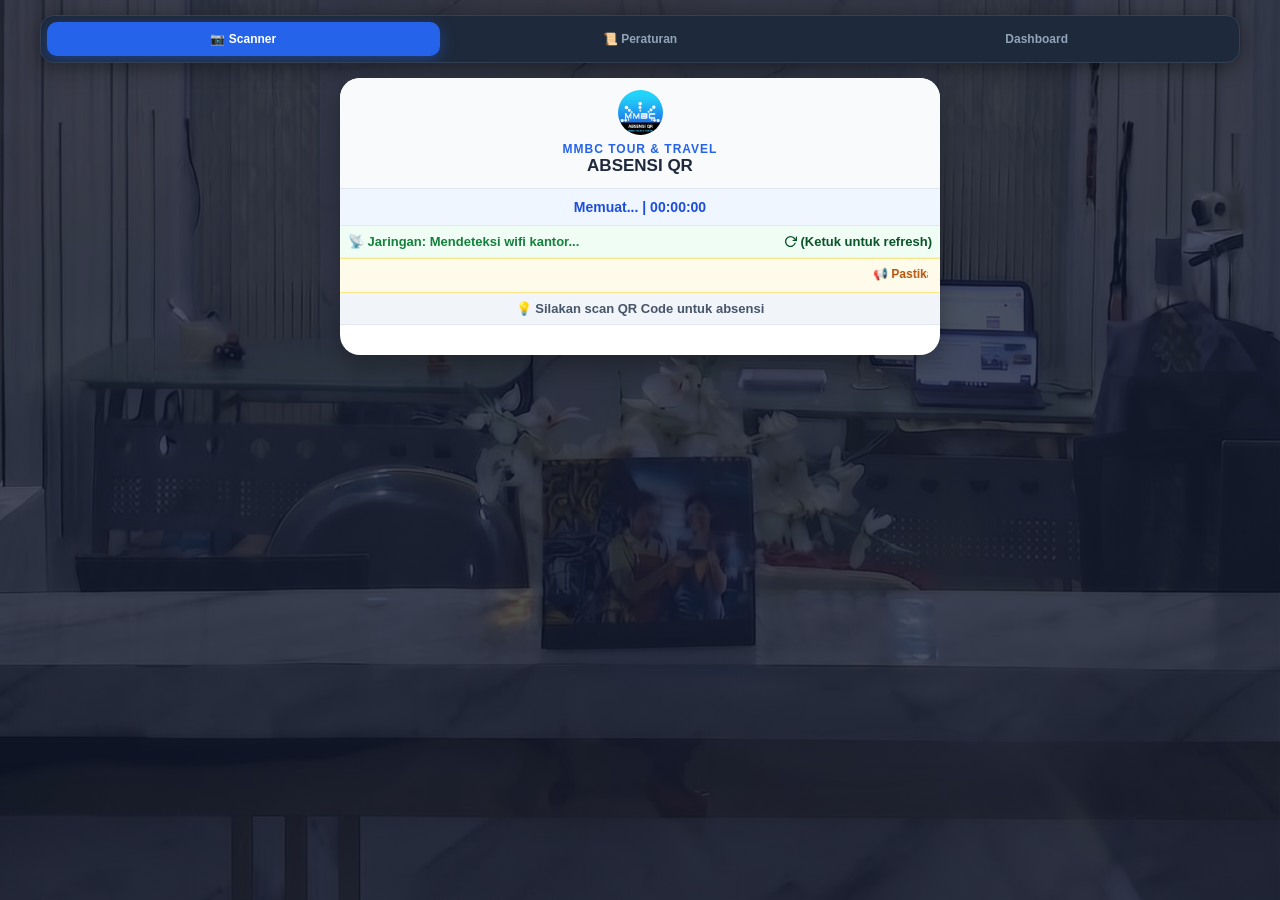
==== index.html @ 3ee84946 "Update index.html" ====
<!DOCTYPE html>
<html lang="id">
<head>
    <meta charset="UTF-8">
    <meta name="viewport" content="width=device-width, initial-scale=1.0">
    <title>Absensi - MMBC Tour & Travel</title>
    <link rel="icon" type="image/png" href="logo.png">
    <link rel="manifest" href="manifest.json">
    <meta name="theme-color" content="#0f172a">
    <script src="https://unpkg.com/html5-qrcode"></script>
    <style>
        .wifi-info-box { 
            background: #f0fdf4; 
            color: #15803d; 
            padding: 10px 15px; 
            font-size: 13px; 
            font-weight: 600; 
            text-align: center; 
            border-bottom: 1px solid #dcfce7;
            cursor: pointer;
            display: flex;
            justify-content: space-between;
            align-items: center;
            flex-wrap: wrap;
            gap: 8px;
        }

        .wifi-info-box * {
            pointer-events: none; 
        }

        .login-wrapper {
            max-width: 420px;
            margin: 20px auto;
            padding: 10px;
            text-align: left;
        }

        .login-notice-box {
            background: linear-gradient(135deg, #f8fafc 0%, #f1f5f9 100%);
            border: 1px solid #e2e8f0;
            border-left: 4px solid #2563eb;
            border-radius: 10px;
            padding: 14px 18px;
            margin-bottom: 20px;
            display: flex;
            align-items: center;
            gap: 14px;
            box-shadow: 0 4px 6px -1px rgba(0, 0, 0, 0.02);
        }

        .login-notice-box .notice-icon {
            width: 38px;
            height: 38px;
            background: #dbeafe;
            color: #2563eb;
            border-radius: 50%;
            display: flex;
            align-items: center;
            justify-content: center;
            font-size: 15px;
            flex-shrink: 0;
        }

        .login-notice-box .notice-text {
            display: flex;
            flex-direction: column;
        }

        .login-notice-box .notice-title {
            font-weight: 600;
            font-size: 13px;
            color: #1e293b;
            margin-bottom: 2px;
        }

        .login-notice-box .notice-desc {
            font-size: 12px;
            color: #64748b;
            line-height: 1.4;
        }

        .form-group-container {
            display: flex;
            flex-direction: column;
            gap: 14px;
        }

        .input-group-custom {
            position: relative;
            width: 100%;
        }

        .form-control-custom {
            width: 100%;
            padding: 12px 16px;
            font-size: 14px;
            border: 1px solid #cbd5e1;
            border-radius: 8px;
            outline: none;
            transition: all 0.2s ease;
            background: #ffffff;
            color: #334155;
            box-sizing: border-box;
        }

        .form-control-custom:focus {
            border-color: #2563eb;
            box-shadow: 0 0 0 3px rgba(37, 99, 235, 0.12);
        }

        .password-toggle-icon {
    position: absolute;
    right: 16px;
    top: 50%;
    transform: translateY(-50%);
    color: #94a3b8;
    cursor: pointer;
    opacity: 0.5; /* Membuat ikon mata lebih transparan */
    transition: opacity 0.2s ease; /* Efek transisi halus saat disentuh */
}

/* Jika ingin lebih transparan lagi saat tidak disentuh, dan jelas saat di-hover */
.password-toggle-icon:hover {
    opacity: 1; 
}

        .btn-login-custom {
            width: 100%;
            padding: 12px;
            background: #2563eb;
            color: #ffffff;
            border: none;
            border-radius: 8px;
            font-weight: 600;
            font-size: 14px;
            cursor: pointer;
            transition: background 0.2s ease;
            box-shadow: 0 4px 6px rgba(37, 99, 235, 0.2);
        }

        .btn-login-custom:hover {
            background: #1d4ed8;
        }

        * { box-sizing: border-box; margin: 0; padding: 0; font-family: 'Segoe UI', Tahoma, Geneva, Verdana, sans-serif; }
        
        body { 
            background: linear-gradient(rgba(15, 23, 42, 0.75), rgba(15, 23, 42, 0.75)), url('kantor.jpg') no-repeat center center fixed; 
            background-size: cover;
            color: #333; 
            min-height: 100vh; 
            display: flex; 
            flex-direction: column; 
            align-items: center; 
            padding: 15px; 
        }

        /* BACKGROUND KHUSUS HALAMAN AWAL SCANNER MENGGUNAKAN scanner-bg.jpg */
        body.scanner-active {
            background: linear-gradient(rgba(15, 23, 42, 0.75), rgba(15, 23, 42, 0.75)), url('scanner-bg.jpg') no-repeat center center fixed !important;
            background-size: cover !important;
        }
        
        .nav-tabs { 
            display: flex; 
            width: 100%; 
            max-width: 600px; 
            background: #1e293b; 
            border: 1px solid #334155;
            border-radius: 14px; 
            padding: 6px; 
            margin-bottom: 15px; 
            gap: 4px; 
            box-shadow: 0 4px 20px rgba(0, 0, 0, 0.4);
            transition: max-width 0.3s;
            overflow-x: auto;
        }
        .tab-btn { 
            flex: 1; 
            padding: 10px 4px; 
            text-align: center; 
            background: transparent; 
            border: none; 
            color: #94a3b8; 
            font-weight: 600; 
            border-radius: 10px; 
            cursor: pointer; 
            transition: all 0.3s ease; 
            font-size: 12px; 
            white-space: nowrap;
        }
        .tab-btn.active { 
            background: #2563eb; 
            color: #ffffff; 
            font-weight: bold;
            box-shadow: 0 4px 15px rgba(37, 99, 235, 0.4); 
        }

        .container { width: 100%; max-width: 600px; background: #ffffff; border-radius: 20px; box-shadow: 0 10px 25px rgba(0, 0, 0, 0.3); overflow: hidden; display: none; transition: max-width 0.3s; position: relative; }
        .container.active { display: block; overflow: hidden; }

        @media screen and (min-width: 900px) {
            #tab-rekap.container.active, #tab-log.container.active, #tab-admin.container.active, #tab-peraturan.container.active { max-width: 1200px !important; }
            .nav-tabs { max-width: 1200px !important; }
        }
        .header-brand { background: #f8fafc; padding: 12px 15px; text-align: center; border-bottom: 1px solid #e2e8f0; }
        .logo-img { width: 45px; height: 45px; border-radius: 50%; object-fit: cover; margin-bottom: 3px; }
        .logo-text { font-size: 12px; font-weight: 700; color: #2563eb; letter-spacing: 1px; text-transform: uppercase; }
        h1 { font-size: 17px; color: #1e293b; font-weight: 800; text-transform: uppercase; }

        .clock-box { background: #eff6ff; padding: 10px; text-align: center; font-size: 14px; font-weight: 600; color: #1d4ed8; border-bottom: 1px solid #dbeafe; }
        .wifi-info-box { background: #f0fdf4; color: #15803d; padding: 8px; font-size: 13px; font-weight: 600; text-align: center; border-bottom: 1px solid #dcfce7; }
        .refresh-text-action {
            color: #0b5329 !important;
            font-weight: 700 !important;
            display: inline-flex;
            align-items: center;
            gap: 4px;
        }
        .refresh-icon-custom {
            width: 13px;
            height: 13px;
            stroke: #0b5329;
            stroke-width: 2.5;
            vertical-align: middle;
        }
        .instruction-sub { font-size: 13px; color: #475569; font-weight: 600; background: #f1f5f9; padding: 8px; text-align: center; border-bottom: 1px solid #e2e8f0; }

        .marquee-box { background: #fffbeb; color: #b45309; padding: 8px 12px; font-size: 12px; font-weight: 700; border-top: 1px solid #fde68a; border-bottom: 1px solid #fde68a; }

        .scanner-wrapper { padding: 15px; text-align: center; }
        #reader { width: 100% !important; border: none !important; border-radius: 12px; overflow: hidden; background: #000; }
        
        #fullScreenOverlay {
            position: fixed; top: 0; left: 0; width: 100vw; height: 100vh;
            background: linear-gradient(rgba(15, 23, 42, 0.85), rgba(15, 23, 42, 0.85)), url('kantor.jpg') no-repeat center center fixed !important;
            background-size: cover !important;
            backdrop-filter: blur(8px);
            display: none; flex-direction: column; align-items: center; justify-content: center;
            z-index: 99999; padding: 25px; text-align: center; transition: background 0.4s ease;
        }
        #fullScreenOverlay.theme-masuk, 
        #fullScreenOverlay.theme-pulang, 
        #fullScreenOverlay.theme-loading, 
        #fullScreenOverlay.error-bg { 
            background: linear-gradient(rgba(15, 23, 42, 0.85), rgba(15, 23, 42, 0.85)), url('kantor.jpg') no-repeat center center fixed !important;
            background-size: cover !important;
            backdrop-filter: blur(8px);
        }

        .overlay-card {
            background: #ffffff; width: 100%; max-width: 400px; padding: 30px 20px; border-radius: 24px;
            box-shadow: 0 20px 40px rgba(0,0,0,0.25); display: flex; flex-direction: column; align-items: center;
            animation: scaleUp 0.35s cubic-bezier(0.175, 0.885, 0.32, 1.275);
        }
        .overlay-icon { font-size: 56px; margin-bottom: 10px; animation: bounceIcon 0.6s infinite alternate; }
        .overlay-title { font-size: 18px; font-weight: 800; color: #0f172a; margin-bottom: 6px; text-transform: uppercase; }
        .overlay-name { font-size: 20px; font-weight: 700; color: #2563eb; margin: 6px 0; background: #f8fafc; padding: 6px 16px; border-radius: 30px; border: 1px solid #e2e8f0; width: 100%; }
        .overlay-time { font-size: 13px; font-weight: 600; color: #475569; margin-bottom: 4px; }
        .overlay-wifi { font-size: 12px; color: #64748b; margin-bottom: 15px; font-weight: 500; }
        .overlay-msg-box { background: #f1f5f9; padding: 10px 14px; border-radius: 12px; width: 100%; display: flex; align-items: center; justify-content: center; gap: 8px; font-size: 13px; font-weight: 600; color: #334155; border: 1px solid #e2e8f0; }
        .waving-hand { display: inline-block; animation: wave 1.2s infinite; transform-origin: 70% 70%; font-size: 18px; }

        #imageModal {
            position: fixed; top: 0; left: 0; width: 100vw; height: 100vh; background: rgba(0, 0, 0, 0.85);
            display: none; align-items: center; justify-content: center; z-index: 999999; padding: 20px; backdrop-filter: blur(5px);
        }
        #modalImg { max-width: 90%; max-height: 85vh; border-radius: 16px; border: 3px solid #ffffff; box-shadow: 0 10px 30px rgba(0,0,0,0.5); }

        #selfieModal {
            position: fixed;
            top: 0;
            left: 0;
            width: 100vw;
            height: 100vh;
            background: linear-gradient(rgba(15, 23, 42, 0.75), rgba(15, 23, 42, 0.75)), url('kantor.jpg') no-repeat center center fixed;
            background-size: cover;
            display: none;
            flex-direction: column;
            align-items: center;
            justify-content: space-between;
            z-index: 9999;
            padding: 20px;
            color: white;
            text-align: center;
            box-sizing: border-box;
        }

        #selfieVideo {
            position: absolute;
            top: 0;
            left: 0;
            width: 100vw;
            height: 100vh;
            object-fit: cover;
            z-index: 1;
            background: #000;
        }

        .selfie-guide-overlay {
            position: absolute;
            top: 50%;
            left: 50%;
            transform: translate(-50%, -55%);
            width: 240px;
            height: 320px;
            border: 3px dashed rgba(56, 189, 248, 0.7);
            border-radius: 50% / 40%;
            z-index: 2;
            pointer-events: none;
            box-shadow: 0 0 0 9999px rgba(0, 0, 0, 0.45);
        }

        .selfie-header, .selfie-footer {
            position: relative;
            z-index: 3;
            width: 100%;
            max-width: 400px;
            background: rgba(15, 23, 42, 0.75);
            backdrop-filter: blur(12px);
            -webkit-backdrop-filter: blur(12px);
            border: 1px solid rgba(255, 255, 255, 0.15);
            box-shadow: 0 10px 25px rgba(0, 0, 0, 0.3);
        }

        .selfie-header {
            padding: 12px 18px;
            border-radius: 16px;
            margin-top: 10px;
        }

        .selfie-footer {
            padding: 15px;
            border-radius: 20px;
            margin-bottom: 10px;
        }

        .btn-capture {
            background: linear-gradient(135deg, #2563eb 0%, #1d4ed8 100%);
            color: white;
            border: none;
            padding: 14px 24px;
            border-radius: 14px;
            font-weight: 700;
            font-size: 15px;
            cursor: pointer;
            width: 100%;
            display: flex;
            align-items: center;
            justify-content: center;
            gap: 10px;
            box-shadow: 0 6px 20px rgba(37, 99, 235, 0.4);
            transition: all 0.2s ease;
        }

        .btn-capture:hover {
            background: linear-gradient(135deg, #1d4ed8 100%, #1e40af 100%);
            transform: translateY(-2px);
        }

        @keyframes bounceIcon { from { transform: translateY(0); } to { transform: translateY(-6px); } }
        @keyframes wave { 0% { transform: rotate(0deg); } 20% { transform: rotate(14deg); } 40% { transform: rotate(-8deg); } 60% { transform: rotate(14deg); } 80% { transform: rotate(-4deg); } 100% { transform: rotate(0deg); } }
        @keyframes scaleUp { from { transform: scale(0.85); opacity: 0; } to { transform: scale(1); opacity: 1; } }

        .search-box-wrapper { padding: 12px 15px; background: #ffffff; border-bottom: none !important; }
        .search-input { width: 100%; padding: 10px 14px; border: 1px solid #cbd5e1; border-radius: 10px; font-size: 13px; outline: none; transition: 0.2s; background: #ffffff; }
        .search-input:focus { border-color: #2563eb; box-shadow: 0 0 0 3px rgba(37, 99, 235, 0.15); }

        .rekap-wrapper { padding: 0 !important; margin: 0 !important; overflow: auto; max-height: 75vh; position: relative; width: 100%; border: none !important; background: #1e293b !important; }
        
        table.rekap-table { width: 100%; border-collapse: separate; border-spacing: 0; font-size: 12px; white-space: nowrap; margin: 0 !important; border: none !important; }
        table.rekap-table th, table.rekap-table td { border-right: 1px solid #e2e8f0; border-bottom: 1px solid #e2e8f0; padding: 8px 12px; text-align: center; background: #ffffff; vertical-align: middle; }
        
        table.rekap-table th { background: #1e293b !important; color: #ffffff !important; font-size: 12px; font-weight: 700; letter-spacing: 0.3px; border-right: 1px solid #334155 !important; border-bottom: 1px solid #334155 !important; }

        #tabelJadwal tr:nth-child(1) th { position: sticky; top: 0; z-index: 10; background: #1e293b !important; color: #ffffff !important; }
        #tabelJadwal tr:nth-child(2) th { position: sticky; top: 35px; z-index: 10; background: #1e293b !important; color: #ffffff !important; }
        #tabelLog tr:nth-child(1) th { position: sticky; top: 0; z-index: 10; background: #1e293b !important; color: #ffffff !important; }

        table.rekap-table tr:nth-child(even) td { background-color: #f8fafc; }

        #tabelJadwal th:nth-child(1), #tabelJadwal td:nth-child(1),
        #tabelLog th:nth-child(1), #tabelLog td:nth-child(1) { 
            position: sticky; 
            left: 0; 
            z-index: 8; 
            background: #ffffff; 
            text-align: center; 
            min-width: 45px; 
            max-width: 45px; 
            width: 45px;
            font-weight: bold; 
            border-right: 1px solid #cbd5e1; 
            box-sizing: border-box;
        }
        #tabelJadwal tr:nth-child(even) td:nth-child(1),
        #tabelLog tr:nth-child(even) td:nth-child(1) { background: #f8fafc; }

        #tabelJadwal tr:nth-child(1) th:nth-child(1), #tabelJadwal tr:nth-child(2) th:nth-child(1),
        #tabelLog tr:nth-child(1) th:nth-child(1) { z-index: 12; background: #1e293b !important; border-right: 1px solid #334155 !important; }

        #tabelJadwal th:nth-child(2), #tabelJadwal td:nth-child(2) { 
            position: sticky; 
            left: 45px; 
            z-index: 8; 
            background: #ffffff; 
            text-align: center; 
            min-width: 145px; 
            max-width: 145px; 
            width: 145px;
            border-right: 2px solid #cbd5e1 !important; 
            font-weight: 600; 
            text-overflow: ellipsis; 
            overflow: hidden; 
            box-sizing: border-box;
        }
        #tabelJadwal tr:nth-child(even) td:nth-child(2) { background: #f8fafc; }
        #tabelJadwal tr:nth-child(1) th:nth-child(2), #tabelJadwal tr:nth-child(2) th:nth-child(2) { z-index: 12; background: #1e293b !important; border-right: 2px solid #334155 !important; }

        #tabelLog th:nth-child(2), #tabelLog td:nth-child(2) {  
            position: sticky; 
            left: 45px; 
            z-index: 8; 
            background: #ffffff; 
            text-align: center; 
            min-width: 155px; 
            max-width: 155px; 
            width: 155px;
            border-right: 2px solid #cbd5e1 !important; 
            font-weight: 600; 
            box-sizing: border-box;
        }
        #tabelLog tr:nth-child(even) td:nth-child(2) { background: #f8fafc; }
        #tabelLog tr:nth-child(1) th:nth-child(2) { z-index: 12; background: #1e293b !important; border-right: 2px solid #334155 !important; text-align: center; }

        .badge-shift { display: inline-block; padding: 4px 10px; font-size: 11px; font-weight: 700; border-radius: 8px; text-align: center; min-width: 32px; border: 1px solid transparent; box-shadow: 0 1px 2px rgba(0,0,0,0.05); }
        .shift-s1, .shift-s2, .shift-s3 { background-color: #eff6ff; color: #1d4ed8; border-color: #bfdbfe; }
        .shift-off { background-color: #fef2f2; color: #b91c1c; border-color: #fecaca; }
        .shift-cuti, .shift-tlt { background-color: #fffbeb; color: #b45309; border-color: #fde68a; }
        .shift-wfh { background-color: #f0fdf4; color: #15803d; border-color: #bbf7d0; }
        .badge-jmlon { background-color: #f0f9ff; color: #0369a1; border-color: #bae6fd; font-weight: 800; }
        .badge-uangmakan { background-color: #dcfce7; color: #166534; border-color: #86efac; font-weight: 800; font-size: 12px; }
        .badge-wifi { background-color: #f8fafc; color: #475569; border-color: #cbd5e1; font-weight: 600; font-size: 11px; }
        .badge-hadir { background-color: #dcfce7; color: #15803d; border-color: #bbf7d0; font-weight: 700; }
        .time-text { font-family: 'Consolas', 'Courier New', monospace; font-weight: 700; color: #334155; letter-spacing: 0.5px; }

        .loading-rekap { text-align: center; padding: 30px; font-weight: 600; color: #64748b; }
        footer { color: #94a3b8; font-size: 12px; margin-top: 15px; text-align: center; }

        #tab-rekap, #tab-log { padding: 0 !important; }
        #tab-rekap .rekap-wrapper, #tab-log .rekap-wrapper { border-radius: 0 0 20px 20px; }

        .badge-kapsul {
            display: inline-block;
            padding: 4px 10px;
            background: #ffffff;
            border: 1px solid #cbd5e1;
            border-radius: 8px;
            box-shadow: 0 1px 2px rgba(0,0,0,0.05);
            font-weight: 600;
        }
        .badge-nama-kapsul {
            display: inline-block;
            padding: 4px 12px;
            background: #ffffff;
            border: 1px solid #cbd5e1;
            border-radius: 8px;
            box-shadow: 0 1px 2px rgba(0,0,0,0.05);
            font-weight: 600;
            text-align: center !important;
        }
    </style>
</head>
<body>

<div id="imageModal" style="display: none; position: fixed; z-index: 9999; left: 0; top: 0; width: 100%; height: 100%; background-color: rgba(0,0,0,0.85); align-items: center; justify-content: center;" onclick="closeImageModal()">
    <div style="position: relative; max-width: 90%; max-height: 90%; text-align: center;" onclick="event.stopPropagation()">
        <span onclick="closeImageModal()" style="position: absolute; top: -40px; right: 0; color: #fff; font-size: 35px; font-weight: bold; cursor: pointer; background: rgba(0,0,0,0.5); width: 40px; height: 40px; border-radius: 50%; display: flex; align-items: center; justify-content: center; line-height: 1;">&times;</span>
        <img id="modalImg" src="" style="max-width: 100%; max-height: 85vh; border-radius: 12px; border: 3px solid #38bdf8; box-shadow: 0 10px 25px rgba(0,0,0,0.5);" alt="Foto Selfie Full">
    </div>
</div>

<div class="nav-tabs">
    <button class="tab-btn active" onclick="switchTab('scanner', this)">📷 Scanner</button>
    <button class="tab-btn" onclick="switchTab('peraturan', this)">📜 Peraturan</button>
    <button class="tab-btn" onclick="switchTab('admin', this)"><i class="fas fa-th-large"></i> Dashboard</button>
</div>
    
<div id="selfieModal">
    <video id="selfieVideo" autoplay playsinline></video>
    <div class="selfie-guide-overlay"></div>
    <div class="selfie-header">
        <h3 style="font-size: 15px; color: #38bdf8; font-weight: 700; margin: 0;">📸 Ambil Foto Selfie</h3>
        <p id="selfieStaffName" style="font-size: 13px; color: #e2e8f0; margin-top: 3px; font-weight: 500;"></p>
    </div>
    <div class="selfie-footer">
        <button class="btn-capture" onclick="ambilFotoDanKirim()">
            <span style="font-size: 18px;">📸</span> Ambil & Kirim Absen Masuk
        </button>
    </div>
</div>

<div id="fullScreenOverlay">
    <div class="overlay-card">
        <div class="overlay-icon" id="overlayIcon">✅</div>
        <div class="overlay-title" id="overlayTitle">Absen Berhasil</div>
        <div class="overlay-name" id="overlayName">Nama Staff</div>
        <div class="overlay-time" id="overlayTime">📅 11 Agustus 2026</div>
        <div class="overlay-wifi" id="overlayWifi">📡 Jaringan Wi-Fi: -</div>
        <div class="overlay-msg-box">
            <span id="overlayMsg">Pesan mutiara...</span>
        </div>
    </div>
</div>

<div id="tab-scanner" class="container active">
    <div class="header-brand">
        <img src="logo.png" alt="Logo MMBC" class="logo-img">
        <div class="logo-text">MMBC Tour & Travel</div>
        <h1>ABSENSI QR</h1>
    </div>
    <div class="clock-box" id="clock"><span id="tanggal">Memuat...</span> | <span id="jam">00:00:00</span></div>
    <div class="wifi-info-box" onclick="deteksiIPDanWifi(true)" title="Ketuk untuk refresh jaringan">
        <span>📡 Jaringan: <b id="namaWifiText">Mendeteksi wifi kantor...</b></span>
        <span class="refresh-text-action">
            <svg class="refresh-icon-custom" xmlns="http://www.w3.org/2000/svg" viewBox="0 0 24 24" fill="none" stroke="currentColor" stroke-linecap="round" stroke-linejoin="round">
                <polyline points="23 4 23 10 17 10"></polyline>
                <path d="M20.49 15a9 9 0 1 1-2.12-9.36L23 10"></path>
            </svg>
            (Ketuk untuk refresh)
        </span>
    </div>
    
    <div class="marquee-box">
        <marquee behavior="scroll" direction="left" scrollamount="5">
            📢 Pastikan sudah terhubung ke Wifi Kantor, Prioritas Gunakan jaringan Wifi  📶 Megavision ✅.
        </marquee>
    </div>

    <div class="instruction-sub">💡 Silakan scan QR Code untuk absensi</div>
    <div class="scanner-wrapper">
        <div id="reader"></div>
    </div>
</div>

<div id="tab-rekap" class="container">
    <div class="header-brand">
        <img src="logo.png" alt="Logo MMBC" class="logo-img">
        <div class="logo-text">MMBC Tour & Travel</div>
        <h1 id="judulBulanHeader">JADWAL BULANAN</h1>
    </div>
    <div class="search-box-wrapper">
        <input type="text" id="searchNamaJadwal" class="search-input" placeholder="🔍 Cari nama staff ..." onkeyup="filterTabelJadwal()">
    </div>
    <div class="rekap-wrapper">
        <div id="rekapContent" class="loading-rekap">Sedang Memuat jadwal...</div>
    </div>
</div>

<div id="tab-log" class="container">
    <div class="header-brand">
        <img src="logo.png" alt="Logo MMBC" class="logo-img">
        <div class="logo-text">MMBC Tour & Travel</div>
        <h1>LOG ABSEN HARI INI</h1>
        <div id="liveClockLog" style="font-size: 12px; color: #64748b; font-weight: 600; margin-top: 4px;">Memuat waktu...</div>
    </div>
    <div class="search-box-wrapper">
        <input type="text" id="searchLog" class="search-input" placeholder="🔍 Cari nama staff ..." onkeyup="filterTabelLog()">
    </div>
    <div class="rekap-wrapper">
        <div id="logContent" class="loading-rekap">Memuat log absensi hari ini...</div>
    </div>
</div>

<div id="tab-peraturan" class="container">
    <div class="header-brand">
        <img src="logo.png" alt="Logo MMBC" class="logo-img">
        <div class="logo-text">MMBC Tour & Travel</div>
        <h1>KETENTUAN CUTI</h1>
    </div>
    <div style="padding: 20px; font-size: 13px; color: #334155; line-height: 1.6; max-height: 75vh; overflow-y: auto;">
        <h3 style="color: #2563eb; margin-bottom: 12px; font-size: 15px; border-bottom: 2px solid #e2e8f0; padding-bottom: 6px;">📋 Peraturan Cuti MMBC Tour and Travel</h3>
        
        <ul style="list-style-type: none; display: flex; flex-direction: column; gap: 10px;">
            <li><b>a.</b> Konfirmasi Cuti <b>H-1</b> sebelum hari pelaksanaan.</li>
            <li><b>b.</b> Cuti <b>urgent/mendesak</b> dapat dikondisikan dengan manajemen.</li>
            <li><b>c.</b> Cuti Libur tanpa komfirmasi , Tidak memotong Cuti (Potong gaji), Batas konfirmasi sebelum jam masuk kerja 06:30 WIB.</li>
            <li><b>d.</b> Jumlah potong Gaji adalah Floret Perhari,Tidak ada kali 2 atau 3 lagi ( Jumlah gaji pokok di bagi Gaji Harian ).</li>
            <li><b>e.</b> Jika Cuti minus di akhir bulan, akan dikenakan pemotongan gaji.</li>
            <li><b>f.</b> Cuti tidak dapat diberikan ke staf lain tidak dapat diperjual belikan.</li>
            <li><b>g.</b> Satu hari maksimal jumlah cuti/libur hanya bisa 5 staff dalam satu kantor (berlaku Senin s/d Jumat).</li>
            <li><b>h.</b> Tidak boleh cuti bersamaan dalam divisi/tim yang sama.</li>
            <li><b>i.</b> Telat lebih dari 5 kali tidak mendapatkan bonus tahunan.</li>
            <li><b>j.</b> Menabung libur maksimal 1 hari dalam satu bulan (kondisi normal).</li>
            <li><b>k.</b> Waktu cuti berlaku dan harus dihabiskan sampai 30 September di tahun berjalan.</li>
            <li><b>l.</b> Jika tidak konsisten, manajemen berhak meninjau ulang kebijakan cuti berikutnya.</li>
        </ul>
    </div>
</div>

<div id="tab-admin" class="container" style="margin-top: 100px;">
    <div class="header-brand">
        <div class="logo-text">MMBC Tour & Travel</div>
        <h1>Dashboard</h1>
    </div>
    
    <div id="authOverlay" class="login-wrapper">
        <div class="login-notice-box">
            <div class="notice-icon">
                <span style="font-size: 16px;">🔒</span>
            </div>
            <div class="notice-text">
                <span class="notice-title">Akses Terbatas</span>
                <span class="notice-desc">Silakan login untuk melihat absensi hari ini & jadwal kerja.</span>
            </div>
        </div>

        <div class="form-group-container">
            <div class="input-group-custom">
                <input type="text" id="adminUsernameInput" class="form-control-custom" placeholder="Masukkan Nama/Username...">
            </div>
            
            <div class="input-group-custom">
                <input type="password" id="adminPassInput" class="form-control-custom" placeholder="Masukkan Password..." style="padding-right: 45px;">
                <span onclick="togglePasswordVisibilitas()" class="password-toggle-icon" style="position: absolute; right: 16px; top: 50%; transform: translateY(-50%); cursor: pointer; font-size: 16px;" title="Tampilkan/Sembunyikan Password">
                    👁️
                </span>
            </div>

            <button id="btnLoginAdmin" onclick="cekPasswordAdmin()" class="btn-login-custom">Masuk</button>
            
            <div id="authError" style="color: #dc2626; font-size: 12px; margin-top: 8px; display: none; text-align: center;">
                ❌ Password salah!
            </div>
        </div>
    </div>
    
    <div id="adminContentBody" style="display: none; padding: 20px; max-width: 800px; margin: 0 auto;">
        <div style="background: #f8fafc; border: 1px solid #e2e8f0; padding: 20px; border-radius: 12px; margin-bottom: 20px; text-align: center;">
            <h3 style="color: #1e293b; margin-bottom: 10px;">👋 Selamat Datang, <span id="salamNamaAdmin">Admin</span></h3>
            <p style="font-size: 13px; color: #64748b; margin-bottom: 15px;">Pilih menu manajemen di bawah ini:</p>
            
            <div style="display: flex; gap: 12px; justify-content: center; flex-wrap: wrap; margin-bottom: 25px;">
                <button onclick="bukaMenuAdminTab('log')" style="background: #334155; color: white; border: none; padding: 12px 20px; border-radius: 10px; font-weight: 600; cursor: pointer; font-size: 14px; box-shadow: 0 4px 12px rgba(51, 65, 85, 0.25); transition: all 0.2s;">📋 Lihat Log Absensi</button>
                <button onclick="bukaMenuAdminTab('rekap')" style="background: #1e293b; color: white; border: none; padding: 12px 20px; border-radius: 10px; font-weight: 600; cursor: pointer; font-size: 14px; box-shadow: 0 4px 12px rgba(30, 41, 59, 0.25); transition: all 0.2s;">📊 Lihat Jadwal Bulanan</button>
                <button onclick="logoutAdmin()" style="background: #dc2626; color: white; border: none; padding: 12px 20px; border-radius: 10px; font-weight: 600; cursor: pointer; font-size: 14px; box-shadow: 0 4px 12px rgba(220, 38, 38, 0.25); transition: all 0.2s;">🚪 Logout</button>
            </div>

            <div id="kotakUpdateIpWifi" style="border-top: 1px solid #cbd5e1; padding-top: 20px; display: none; text-align: left; max-width: 450px; margin: 0 auto;">
                <div style="text-align: center; margin-bottom: 12px;">
                    🌐 Jaringan Anda saat ini:<br>
                    <b id="adminCurrentIp" style="color: #2563eb; font-size: 15px; display: block; margin-top: 5px;">Mendeteksi IP...</b>
                </div>
                
                <div style="margin-top: 15px;">
                    <label style="font-size: 12px; color: #64748b; font-weight: bold;">Pilih Wi-Fi yang akan diperbarui:</label>
                    <select id="targetWifi" class="search-input" style="margin-top: 5px;">
                        <option value="basecamp">Basecamp MMBC</option>
                        <option value="megavision">Megavision</option>
                        <option value="mmbc digital">MMBC DIGITAL</option>
                    </select>
                </div>
                <button onclick="updateIpKantorDariTab()" style="width: 100%; margin-top: 15px; background: linear-gradient(135deg, #2563eb 0%, #1d4ed8 100%); color: #fff; border: none; padding: 11px; border-radius: 8px; font-size: 13px; font-weight: bold; cursor: pointer; box-shadow: 0 4px 12px rgba(37, 99, 235, 0.3);">
                    🔄 Perbarui IP Wi-Fi Sekarang
                </button>
                <div id="statusMsgAdmin" style="margin-top: 8px; font-size: 12px; font-weight: 600; text-align: center;"></div>
            </div>
        </div>
    </div>
</div>

<script>
    const API = "https://script.google.com/macros/s/AKfycbzKcfMXWKhdLhRZKNNhxjFxPZu8Pcs4OTqYxchHS4Ua4geP1lkqjv91giu7kftktbmH/exec";

    const namaBulanArr = ["Januari", "Februari", "Maret", "April", "Mei", "Juni", "Juli", "Agustus", "September", "Oktober", "November", "Desember"];
    const currentDate = new Date();
    const bulanBerjalan = namaBulanArr[currentDate.getMonth()] + " " + currentDate.getFullYear();

    document.getElementById("judulBulanHeader").innerText = "JADWAL " + bulanBerjalan.toUpperCase();

    let qr = null;
    let sedangProses = false;
    let lastScanTime = 0;
    let streamSelfie = null;
    let activeStaffId = "";
    let userIP = "";
    let isCheckingWifi = false;

    function updateBodyScannerClass() {
        if (document.getElementById('tab-scanner').classList.contains('active')) {
            document.body.classList.add('scanner-active');
        } else {
            document.body.classList.remove('scanner-active');
        }
    }

    function switchTab(tabName, btn) {
        document.querySelectorAll('.container').forEach(el => el.classList.remove('active'));
        document.querySelectorAll('.tab-btn').forEach(el => el.classList.remove('active'));
        
        if(tabName === 'scanner') {
            document.getElementById('tab-scanner').classList.add('active');
        } else if(tabName === 'rekap') {
            document.getElementById('tab-rekap').classList.add('active');
            if(!window.loadedJadwal) { loadRekapBulanan(); }
        } else if(tabName === 'log') {
            document.getElementById('tab-log').classList.add('active');
            loadLogHariIni();
        } else if(tabName === 'peraturan') {
            document.getElementById('tab-peraturan').classList.add('active');
        } else if(tabName === 'admin') {
            document.getElementById('tab-admin').classList.add('active');
        }
        btn.classList.add('active');
        updateBodyScannerClass();
    }

    async function cekPasswordAdmin(retries = 1) {
        let inputUser = document.getElementById("adminUsernameInput").value.trim();
        let inputVal = document.getElementById("adminPassInput").value.trim();
        let errorEl = document.getElementById("authError");
        let btnLogin = document.getElementById("btnLoginAdmin");
        
        if (!inputUser || !inputVal) {
            errorEl.style.display = "block";
            errorEl.innerText = "Username dan Password tidak boleh kosong!";
            return;
        }

        errorEl.style.display = "none";
        btnLogin.innerText = retries === 1 ? "Memeriksa..." : "Menghubungkan ulang...";
        btnLogin.disabled = true;

        try {
            let response = await fetch(API, {
                method: "POST",
                body: JSON.stringify({ action: "login", username: inputUser, password: inputVal })
            });
            
            let textData = await response.text();
            let res;
            try {
                res = JSON.parse(textData);
            } catch(e) {
                throw new Error("Respons server tidak valid.");
            }

            if (res && res.sukses) {
                localStorage.setItem("adminLoggedIn", "true");
                localStorage.setItem("adminNama", res.nama || inputUser);
                localStorage.setItem("adminUsername", inputUser);

                terapkanTampilanAdmin(res.nama || inputUser, inputUser);
            } else {
                errorEl.style.display = "block";
                errorEl.innerText = "❌ " + (res && res.pesan ? res.pesan : "Username atau Password Salah!");
            }
        } catch (err) {
            if (retries > 0) {
                errorEl.style.display = "block";
                errorEl.innerText = "⏳ Server sedang merespons (cold start), mencoba ulang otomatis...";
                setTimeout(() => cekPasswordAdmin(retries - 1), 2000);
                return;
            } else {
                errorEl.style.display = "block";
                errorEl.innerText = "❌ Gagal terhubung ke server. Periksa koneksi internet Anda.";
            }
        } finally {
            if (retries <= 0) {
                btnLogin.innerText = "Masuk";
                btnLogin.disabled = false;
            }
        }
    }

    function terapkanTampilanAdmin(namaLengkap, username) {
        window.adminLoginNama = username;
        
        let elSalam = document.getElementById("salamNamaAdmin");
        if (elSalam) {
            elSalam.innerText = namaLengkap;
        }

        document.getElementById("authOverlay").style.display = "none";
        document.getElementById("adminContentBody").style.display = "block";
        
        const daftarAdminUtama = ["rifai", "andri", "fadil", "yasin"];
        const kotakUpdateIp = document.getElementById("kotakUpdateIpWifi");
        
        if (daftarAdminUtama.includes(username.toLowerCase())) {
            if (kotakUpdateIp) kotakUpdateIp.style.display = "block";
            muatIpAdmin();
        } else {
            if (kotakUpdateIp) kotakUpdateIp.style.display = "none";
        }
    }

    function logoutAdmin() {
        if (confirm("Apakah Anda yakin ingin keluar dari akun admin?")) {
            localStorage.removeItem("adminLoggedIn");
            localStorage.removeItem("adminNama");
            localStorage.removeItem("adminUsername");
            
            document.getElementById("authOverlay").style.display = "block";
            document.getElementById("adminContentBody").style.display = "none";
            document.getElementById("adminPassInput").value = "";
            document.getElementById("adminUsernameInput").value = "";
        }
    }

    function muatIpAdmin() {
        fetch("https://api.ipify.org?format=json")
            .then(r => r.json())
            .then(data => {
                window.adminMyIp = data.ip;
                document.getElementById("adminCurrentIp").innerText = "IP Publik: " + window.adminMyIp;
            })
            .catch(err => {
                document.getElementById("adminCurrentIp").innerText = "Gagal mendeteksi IP";
            });
    }

    function togglePasswordVisibilitas() {
        const passInput = document.getElementById("adminPassInput");
        const iconMata = event.target;
        if (passInput.type === "password") {
            passInput.type = "text";
            iconMata.innerText = "🙈";
        } else {
            passInput.type = "password";
            iconMata.innerText = "👁️";
        }
    }

    function updateIpKantorDariTab() {
        if (!window.adminMyIp) {
            alert("IP belum terdeteksi, mohon tunggu sebentar...");
            return;
        }

        let msg = document.getElementById("statusMsgAdmin");
        let btnUpdate = event.target;
        
        btnUpdate.disabled = true;
        btnUpdate.style.opacity = "0.6";

        msg.style.color = "#1e293b";
        msg.innerText = "Sedang memperbarui IP Wi-Fi kantor...";

        let targetTerpilih = document.getElementById("targetWifi").value;
        let namaStaffAktif = window.adminLoginNama || "Manual Staff";

        fetch(API, {
            method: "POST",
            body: JSON.stringify({ 
                action: "updateWifi", 
                ip: window.adminMyIp, 
                target: targetTerpilih,
                namaStaff: namaStaffAktif 
            })
        })
        .then(r => r.json())
        .then(res => {
            if(res.sukses) {
                msg.style.color = "#059669";
                msg.innerText = "✅ " + res.pesan;
            } else {
                msg.style.color = "#dc2626";
                msg.innerText = "❌ " + res.pesan;
            }
        })
        .catch(err => {
            msg.style.color = "#dc2626";
            msg.innerText = "❌ Terjadi kesalahan koneksi ke server.";
        })
        .finally(() => {
            btnUpdate.disabled = false;
            btnUpdate.style.opacity = "1";
        });
    }

    function loadRekapBulanan(retries = 1) {
        const container = document.getElementById('rekapContent');
        if (!container) return;
        container.innerHTML = '<div style="text-align:center; padding:30px; color:#64748b;">⏳ Sedang Memuat jadwal bulanan...</div>';

        fetch(API, {
            method: "POST",
            body: JSON.stringify({ action: "getRekapBulanan", bulan: bulanBerjalan })
        })
        .then(async r => {
            let text = await r.text();
            try {
                return JSON.parse(text);
            } catch (e) {
                throw new Error("Format respons server tidak valid.");
            }
        })
        .then(res => {
            if(!res || !res.sukses) {
                throw new Error(res && res.pesan ? res.pesan : "Gagal memuat rekap.");
            }
            window.loadedJadwal = true;
            let rows = res.data;
            if (!rows || rows.length === 0) {
                container.innerHTML = '<div style="text-align:center; padding:25px; color:#64748b;">Data jadwal kosong.</div>';
                return;
            }

            let html = '<table class="rekap-table" id="tabelJadwal">';
            let counterNo = 1;
            
            rows.forEach((row, rowIndex) => {
                if(rowIndex === 0 && (!row[1] || row[1] === "")) return;

                let textKolomB = row[1] !== null ? String(row[1]).trim() : '';
                let isBarisKhusus = textKolomB.includes("Daftar absen harian") || textKolomB.includes("Total Staff yang Online");
                let isBarisKosong = (rowIndex > 1 && textKolomB === '' && !isBarisKhusus);

                if (isBarisKosong) {
                    html += '<tr style="height: 6px; line-height: 0; font-size: 0px;">';
                } else {
                    html += '<tr>';
                }

                if (rowIndex === 0 || rowIndex === 1) {
                    let tag = 'th';
                    let noHeader = rowIndex === 0 ? 'No' : '';
                    html += `<${tag}>${noHeader}</${tag}>`;
                } else {
                    let tag = 'td';
                    let namaStaffCell = textKolomB;
                    let nomorUrut = '';
                    
                    if (namaStaffCell !== '' && counterNo <= 35 && !isBarisKhusus) {
                        nomorUrut = counterNo;
                        counterNo++;
                    }
                    let noUrutFinal = isBarisKhusus ? '' : nomorUrut;
                    let extraStyleNo = isBarisKosong ? 'style="padding: 0; height: 6px; font-size: 0px;"' : '';
                    html += `<${tag} ${extraStyleNo}><b>${noUrutFinal}</b></${tag}>`;
                }

                row.forEach((cell, colIndex) => {
                    if (colIndex === 0) return;
                    if (colIndex === row.length - 1) return;
                    let tag = rowIndex === 0 || rowIndex === 1 ? 'th' : 'td';
                    let cellText = cell !== null ? String(cell).trim() : '';
                    
                    if (rowIndex === 0 && colIndex === 1) {
                        cellText = '<div style="display: flex; align-items: center; justify-content: center; height: 100%;">Nama</div>';
                    }
                    if (rowIndex === 1 && colIndex === 1) {
                        cellText = "";
                    }
                        
                    if (tag === 'td' && colIndex === 1 && cellText !== '' && !isBarisKhusus && !isBarisKosong) {
                        cellText = `<span class="badge-nama-kapsul">${cellText}</span>`;
                    }

                    if (rowIndex === 1 && colIndex > 1) {
                        cellText = formatTanggalHeaderClean(cellText);
                    } else if (cellText.includes && cellText.includes('T') && cellText.includes('Z') && cellText.length > 15) {
                        let d = new Date(cellText);
                        if (!isNaN(d.getTime())) cellText = d.getDate();
                    }

                    if (tag === 'td' && colIndex > 1 && cellText !== '' && !isBarisKhusus && !isBarisKosong) {
                        let upperVal = String(cellText).toUpperCase();
                        let badgeClass = 'badge-shift ';
                        
                        const isJmlOn = colIndex === row.length - 2;
                        const isUangMakan = colIndex === row.length - 1;

                        if (isJmlOn) {
                            badgeClass += 'badge-jmlon';
                        } else if (isUangMakan) {
                            badgeClass += 'badge-uangmakan';
                            let num = Number(cellText.replace(/[^0-9]/g, ''));
                            if (!isNaN(num) && num > 0) {
                                cellText = "Rp " + num.toLocaleString('id-ID');
                            }
                        } else if (upperVal.includes('S1') || upperVal.includes('S2') || upperVal.includes('S3')) {
                            badgeClass += 'shift-s1';
                        } else if (upperVal.includes('OFF') || upperVal.includes('LIBUR') || upperVal === 'L') {
                            badgeClass += 'shift-off';
                        } else if (upperVal.includes('CUTI') || upperVal.includes('TLT') || upperVal === 'T' || upperVal.includes('CN')) {
                            badgeClass += 'shift-cuti';
                        } else {
                            badgeClass += 'shift-wfh';
                        }
                        cellText = `<span class="${badgeClass}">${cellText}</span>`;
                    }

                    let isTotalOnlineRow = textKolomB.includes("Total Staff yang Online");
                    let styleBg = isBarisKhusus ? 'style="background-color: #f1f5f9 !important; font-weight: bold;"' : (isBarisKosong ? 'style="padding: 0; height: 6px; font-size: 0px; background-color: #e2e8f0 !important;"' : '');
                    
                    if (isTotalOnlineRow && colIndex > 2 && cellText !== '') {
                        cellText = `<span class="badge-shift shift-s1" style="font-weight: bold;">${cellText}</span>`;
                    }

                    html += `<${tag} ${styleBg}>${cellText}</${tag}>`;
                });
                html += '</tr>';
            });            
            html += '</table>';
            container.innerHTML = html;
        })
        .catch(err => { 
            if (retries > 0) {
                container.innerHTML = `<div style="text-align:center; padding:25px; color:#475569;">⚠️ Koneksi lambat, mencoba memuat ulang otomatis...</div>`;
                setTimeout(() => loadRekapBulanan(retries - 1), 2000);
            } else {
                container.innerHTML = `<div style="text-align:center; padding:25px; color:#dc2626;">❌ Terjadi kesalahan koneksi ke server.<br><br><button onclick="loadRekapBulanan(1)" style="background:#2563eb; color:white; border:none; padding:8px 16px; border-radius:6px; cursor:pointer; font-weight:bold;">🔄 Coba Muat Ulang Jadwal</button></div>`; 
            }
        });
    }

    function loadLogHariIni(retries = 1) {
        const container = document.getElementById('logContent');
        container.innerHTML = "Memuat log absensi hari ini...";

        fetch(API, {
            method: "POST",
            body: JSON.stringify({ action: "getLogHariIni" })
        })
        .then(r => r.json())
        .then(res => {
            if(!res.sukses) {
                throw new Error(res.pesan || "Gagal memuat log.");
            }
            let rows = res.data;
            if(!rows || rows.length <= 1) {
                container.innerHTML = "<div style='text-align:center; padding:20px; color:#64748b;'>Belum ada staff yang melakukan scan absen hari ini.</div>";
                return;
            }

            let totalData = rows.length - 1;
            let html = '<table class="rekap-table" id="tabelLog">';
            
            rows.forEach((row, rowIndex) => {
                html += '<tr>';
                if (rowIndex === 0) {
                    html += `<th>No</th>`;
                } else {
                    let nomorUrut = totalData - (rowIndex - 1);
                    html += `<td><b>${nomorUrut}</b></td>`;
                }

                row.forEach((cell, colIndex) => {
                    if (colIndex === 1) return; 
                    if (colIndex === 0 && rowIndex > 0) return; 
                    if (colIndex === 0 && rowIndex === 0) {
                        return; 
                    }

                    let cellText = cell !== null ? String(cell).trim() : '';
                    let tag = rowIndex === 0 ? 'th' : 'td';

                    if (tag === 'td') {
                        if (colIndex === 2 && cellText !== "") {
                            cellText = `<span class="badge-nama-kapsul" style="display:block; text-align:center;">${cellText}</span>`;
                            
                            let tanggalAsli = row[0] !== null ? String(row[0]).trim() : '';
                            cellText += `</td><td><span class="badge-shift" style="background:#f1f5f9; color:#334155; font-weight:600;">${tanggalAsli}</span>`;
                        }
                        else if ((colIndex === 3 || colIndex === 4) && cellText !== "") {
                            cellText = `<span class="badge-kapsul time-text">${cellText}</span>`;
                        }
                        else if (colIndex === 5) {
                            let upperVal = cellText.toUpperCase();
                            let badgeClass = "badge-shift ";
                            if (upperVal.includes("TERLAMBAT")) {
                                badgeClass += "shift-off";
                            } else if (upperVal.includes("MALAM")) {
                                badgeClass += "shift-s3";
                            } else {
                                badgeClass += "badge-hadir";
                            }
                            cellText = `<span class="${badgeClass}">${cellText}</span>`;
                        }
                        else if (colIndex === 6) {
                            if (cellText !== "") {
                                cellText = `<span class="badge-shift badge-wifi">📶 ${cellText}</span>`;
                            }
                        }
                        else if (colIndex === 7) {
                            if (cellText && cellText.trim() !== "" && cellText !== "Tanpa Foto") {
                                let rawVal = cellText.trim();
                                let fileId = "";
                                if (rawVal.includes("id=")) {
                                    try {
                                        const urlParams = new URLSearchParams(rawVal.split('?')[1]);
                                        fileId = urlParams.get('id');
                                    } catch(e) {}
                                } else if (rawVal.includes("/d/")) {
                                    const parts = rawVal.split('/d/');
                                    if (parts[1]) fileId = parts[1].split('/')[0];
                                } else {
                                    fileId = rawVal;
                                }

                                if (fileId && fileId.length >= 10) {
                                    let thumbUrl = `https://lh3.googleusercontent.com/d/${fileId}=s220`;
                                    cellText = `
                                        <div style="position: relative; display: inline-block; cursor: pointer;" onclick="openImageModal('${fileId}')" title="Klik untuk memperbesar foto">
                                            <img src="${thumbUrl}" alt="Selfie" style="width: 40px; height: 40px; object-fit: cover; border-radius: 50%; border: 2px solid #38bdf8; box-shadow: 0 2px 5px rgba(0,0,0,0.15);" onerror="this.onerror=null; this.src='https://drive.google.com/uc?export=view&id=${fileId}';">
                                            <span style="position: absolute; bottom: 0; right: 0; background: #2563eb; color: white; font-size: 9px; width: 14px; height: 14px; border-radius: 50%; display: flex; align-items: center; justify-content: center; border: 1px solid white;">📷</span>
                                        </div>`;
                                } else {
                                    cellText = `<span class="badge-shift" style="background-color: #f1f5f9; color: #475569;">📷 Ada</span>`;
                                }
                            } else {
                                cellText = `<span class="badge-shift" style="background-color: #f8fafc; color: #94a3b8;">Tanpa Foto</span>`;
                            }
                        }
                        else if (colIndex === 8) {
                            let upperVal = cellText.toUpperCase();
                            let bClass = "shift-s1";
                            if (upperVal.includes("MALAM")) bClass = "shift-s3";
                            cellText = `<span class="badge-shift ${bClass}">${cellText}</span>`;
                        }
                        else if (colIndex === 9) {
                            let num = Number(cellText.replace(/[^0-9]/g, ''));
                            let rpText = (!isNaN(num) && num > 0) ? "Rp " + num.toLocaleString('id-ID') : "Rp 0";
                            cellText = `<span class="badge-shift badge-uangmakan">${rpText}</span>`;
                        }
                    } else if (tag === 'th') {
                        if (colIndex === 2) {
                            cellText = "Nama Staff";
                            cellText += `</th><th>Tanggal`;
                        } else if (colIndex === 7) {
                            cellText = "Foto Selfie";
                        }
                    }

                    html += `<tag style="${colIndex === 2 ? 'text-align:center;' : ''}">${cellText}</tag>`.replace('<tag', `<${tag}`).replace('</tag>', `</${tag}>`);
                });
                html += '</tr>';
            });
            html += '</table>';
            container.innerHTML = html;
        })
        .catch(err => { 
            if (retries > 0) {
                container.innerHTML = "<div style='text-align:center; padding:20px; color:#475569;'>⚠️ Mencoba memuat ulang log otomatis...</div>";
                setTimeout(() => loadLogHariIni(retries - 1), 2000);
            } else {
                container.innerHTML = "❌ Terjadi kesalahan koneksi ke server."; 
            }
        });
    }

    function openImageModal(fileIdOrUrl) {
        const modal = document.getElementById('imageModal');
        const modalImg = document.getElementById('modalImg');
        
        if (!fileIdOrUrl) return;

        let fileId = String(fileIdOrUrl).trim();
        if (fileId.includes("id=")) {
            try {
                const urlParams = new URLSearchParams(fileId.split('?')[1]);
                fileId = urlParams.get('id');
            } catch(e) {}
        } else if (fileId.includes("/d/")) {
            const parts = fileId.split('/d/');
            if (parts[1]) fileId = parts[1].split('/')[0];
        }

        let finalUrl = fileId.length >= 10 && !fileId.startsWith("http")
            ? `https://lh3.googleusercontent.com/d/${fileId}=s1000`
            : fileId;

        modalImg.src = finalUrl;
        modal.style.display = 'flex';
    }

    function closeImageModal() {
        const modal = document.getElementById('imageModal');
        if (modal) modal.style.display = 'none';
    }

    function filterTabelJadwal() {
        let input = document.getElementById('searchNamaJadwal').value.toLowerCase();
        let table = document.getElementById('tabelJadwal');
        if(!table) return;
        let tr = table.getElementsByTagName('tr');
        for (let i = 2; i < tr.length; i++) {
            let tdNama = tr[i].getElementsByTagName('td')[1];
            if (tdNama) {
                let txt = tdNama.textContent || tdNama.innerText;
                tr[i].style.display = txt.toLowerCase().indexOf(input) > -1 ? "" : "none";
            }
        }
    }

    let searchTimeout = null;

    function filterTabelLog() {
        let input = document.getElementById('searchLog').value.trim();
        clearTimeout(searchTimeout);

        if (input === "") {
            loadLogHariIni();
            return;
        }

        searchTimeout = setTimeout(() => {
            jalankanPencarianRiwayat(input);
        }, 400);
    }

    function jalankanPencarianRiwayat(keyword) {
        const container = document.getElementById('logContent');
        container.innerHTML = `<div style='text-align:center; padding:20px; color:#64748b;'>🔍 Mencari riwayat untuk "${keyword}"...</div>`;

        fetch(API, {
            method: "POST",
            body: JSON.stringify({ action: "cariRiwayatStaff", keyword: keyword })
        })
        .then(r => r.json())
        .then(res => {
            if(!res.sukses) {
                throw new Error(res.pesan || "Gagal mencari riwayat.");
            }
            let rows = res.data;
            if(!rows || rows.length <= 1) {
                container.innerHTML = `<div style='text-align:center; padding:20px; color:#64748b;'>Tidak ditemukan riwayat absensi untuk "${keyword}" di bulan ini.</div>`;
                return;
            }

            let totalData = rows.length - 1;
            let html = '<table class="rekap-table" id="tabelLog">';
            
            rows.forEach((row, rowIndex) => {
                html += '<tr>';
                if (rowIndex === 0) {
                    html += `<th>No</th>`;
                } else {
                    let nomorUrut = rowIndex;
                    html += `<td><b>${nomorUrut}</b></td>`;
                }

                row.forEach((cell, colIndex) => {
                    if (colIndex === 1) return; 
                    if (colIndex === 0) return; 

                    let cellText = cell !== null ? String(cell).trim() : '';
                    let tag = rowIndex === 0 ? 'th' : 'td';

                    if (tag === 'td') {
                        if (colIndex === 2 && cellText !== "") {
                            cellText = `<span class="badge-nama-kapsul" style="display:block; text-align:center;">${cellText}</span>`;
                            
                            let tanggalAsli = row[0] !== null ? String(row[0]).trim() : '';
                            cellText += `</td><td><span class="badge-shift" style="background:#f1f5f9; color:#334155; font-weight:600;">${tanggalAsli}</span>`;
                        }
                        else if ((colIndex === 3 || colIndex === 4) && cellText !== "") {
                            cellText = `<span class="badge-kapsul time-text">${cellText}</span>`;
                        }
                        else if (colIndex === 5) {
                            let upperVal = cellText.toUpperCase();
                            let badgeClass = "badge-shift ";
                            if (upperVal.includes("TERLAMBAT")) {
                                badgeClass += "shift-off";
                            } else if (upperVal.includes("MALAM")) {
                                badgeClass += "shift-s3";
                            } else {
                                badgeClass += "badge-hadir";
                            }
                            cellText = `<span class="${badgeClass}">${cellText}</span>`;
                        }
                        else if (colIndex === 6) {
                            if (cellText !== "") {
                                cellText = `<span class="badge-shift badge-wifi">📶 ${cellText}</span>`;
                            }
                        }
                        else if (colIndex === 7) {
                            if (cellText && cellText.trim() !== "" && cellText !== "Tanpa Foto") {
                                let rawVal = cellText.trim();
                                let fileId = "";
                                if (rawVal.includes("id=")) {
                                    try {
                                        const urlParams = new URLSearchParams(rawVal.split('?')[1]);
                                        fileId = urlParams.get('id');
                                    } catch(e) {}
                                } else if (rawVal.includes("/d/")) {
                                    const parts = rawVal.split('/d/');
                                    if (parts[1]) fileId = parts[1].split('/')[0];
                                } else {
                                    fileId = rawVal;
                                }

                                if (fileId && fileId.length >= 10) {
                                    let thumbUrl = `https://lh3.googleusercontent.com/d/${fileId}=s220`;
                                    cellText = `
                                        <div style="position: relative; display: inline-block; cursor: pointer;" onclick="openImageModal('${fileId}')" title="Klik untuk memperbesar foto">
                                            <img src="${thumbUrl}" alt="Selfie" style="width: 40px; height: 40px; object-fit: cover; border-radius: 50%; border: 2px solid #38bdf8; box-shadow: 0 2px 5px rgba(0,0,0,0.15);" onerror="this.onerror=null; this.src='https://drive.google.com/uc?export=view&id=${fileId}';">
                                            <span style="position: absolute; bottom: 0; right: 0; background: #2563eb; color: white; font-size: 9px; width: 14px; height: 14px; border-radius: 50%; display: flex; align-items: center; justify-content: center; border: 1px solid white;">📷</span>
                                        </div>`;
                                } else {
                                    cellText = `<span class="badge-shift" style="background-color: #f1f5f9; color: #475569;">📷 Ada</span>`;
                                }
                            } else {
                                cellText = `<span class="badge-shift" style="background-color: #f8fafc; color: #94a3b8;">Tanpa Foto</span>`;
                            }
                        }
                        else if (colIndex === 8) {
                            let upperVal = cellText.toUpperCase();
                            let bClass = "shift-s1";
                            if (upperVal.includes("MALAM")) bClass = "shift-s3";
                            cellText = `<span class="badge-shift ${bClass}">${cellText}</span>`;
                        }
                        else if (colIndex === 9) {
                            let num = Number(cellText.replace(/[^0-9]/g, ''));
                            let rpText = (!isNaN(num) && num > 0) ? "Rp " + num.toLocaleString('id-ID') : "Rp 0";
                            cellText = `<span class="badge-shift badge-uangmakan">${rpText}</span>`;
                        }
                    } else if (tag === 'th') {
                        if (colIndex === 2) {
                            cellText = "Nama Staff";
                            cellText += `</th><th>Tanggal`;
                        }
                        else if (colIndex === 7) cellText = "Foto Selfie";
                    }

                    html += `<tag style="${colIndex === 2 ? 'text-align:center;' : ''}">${cellText}</tag>`.replace('<tag', `<${tag}`).replace('</tag>', `</${tag}>`);
                });
                html += '</tr>';
            });
            html += '</table>';
            container.innerHTML = html;
        })
        .catch(err => {
            container.innerHTML = `<div style='text-align:center; padding:20px; color:#dc2626;'>❌ Gagal memuat riwayat: ${err.message}</div>`;
        });
    }

    function updateClock(){
        const now = new Date();
        const hari = ["Minggu", "Senin", "Selasa", "Rabu", "Kamis", "Jumat", "Sabtu"];
        const tglString = hari[now.getDay()] + ", " + now.getDate() + " " + namaBulanArr[now.getMonth()] + " " + now.getFullYear();
        const jamString = now.toLocaleTimeString("id-ID");

        const elTgl = document.getElementById("tanggal");
        const elJam = document.getElementById("jam");
        if(elTgl) elTgl.innerHTML = tglString;
        if(elJam) elJam.innerHTML = jamString;

        const elLiveClockLog = document.getElementById("liveClockLog");
        if(elLiveClockLog) {
            elLiveClockLog.innerHTML = tglString + " | " + jamString;
        }
    }
    setInterval(updateClock, 1000);
    updateClock();

    async function deteksiIPDanWifi(isManualRefresh = false) {
        const wifiTextEl = document.getElementById("namaWifiText");
        if (!wifiTextEl) return;

        if (isManualRefresh) {
            sessionStorage.removeItem("cached_user_ip");
            sessionStorage.removeItem("cached_wifi_name");
            wifiTextEl.innerText = "Memperbarui jaringan...";
        }

        let cachedIp = sessionStorage.getItem("cached_user_ip");
        let cachedWifi = sessionStorage.getItem("cached_wifi_name");

        if (!isManualRefresh && cachedIp && cachedWifi) {
            userIP = cachedIp;
            wifiTextEl.innerText = cachedWifi;
            return;
        }

        if (isCheckingWifi) return;
        isCheckingWifi = true;
        wifiTextEl.innerText = "Mendeteksi jaringan...";
        
        try {
            let controller = new AbortController();
            let timeoutId = setTimeout(() => controller.abort(), 1000); 
            
            let res = await fetch("https://api.ipify.org?format=json", { signal: controller.signal });
            clearTimeout(timeoutId);
            
            let data = await res.json();
            userIP = data.ip;

            if (!userIP) throw new Error("IP tidak ditemukan");

            let wifiRes = await fetch(API, { 
                method: "POST", 
                body: JSON.stringify({ action: "getWifiInfo", ip: userIP }) 
            });
            let wifiJson = await wifiRes.json();
            
            let namaJaringanFinal = (wifiJson && wifiJson.wifi) ? wifiJson.wifi : userIP;
            wifiTextEl.innerText = namaJaringanFinal;

            sessionStorage.setItem("cached_user_ip", userIP);
            sessionStorage.setItem("cached_wifi_name", namaJaringanFinal);

        } catch (e) {
            wifiTextEl.innerText = "Jaringan Lokal / Tanpa Koneksi Luar";
            userIP = "127.0.0.1";
        } finally {
            isCheckingWifi = false;
        }
    }

    function jalankanProsesAbsen(decodedText) {
        activeStaffId = decodedText;

        const overlay = document.getElementById("fullScreenOverlay");
        const icon = document.getElementById("overlayIcon");
        const title = document.getElementById("overlayTitle");
        const nameEl = document.getElementById("overlayName");
        const timeEl = document.getElementById("overlayTime");
        const wifiEl = document.getElementById("overlayWifi");
        const msgEl = document.getElementById("overlayMsg");

        overlay.className = "theme-loading";
        icon.innerText = "⏳";
        title.innerText = "Mengecek Status...";
        nameEl.innerText = "Mohon Tunggu Sebentar";
        timeEl.innerText = "";
        wifiEl.innerText = "";
        msgEl.innerHTML = "Memeriksa data absensi...";
        overlay.style.display = "flex";

        fetch(API, {
    method: "POST",
    body: JSON.stringify({ action: "cekStatus", id: decodedText, ip: userIP })
})
.then(r => r.json())
.then(res => {
    overlay.style.display = "none";

    // --- UBAH JADI BEGINI (Tangkap SEMUA kegagalan, termasuk salah Wi-Fi) ---
    if (!res.sukses) {
        tampilkanPesanError(res.pesan);
        return; // BERHENTI TOTAL DI SINI, TIDAK AKAN LANJUT KE SELFIE!
    }

    if (res.status === "masuk") {
        window.activeStaffNama = res.nama;
        bukaKameraSelfie(res.nama); 
    } else if (res.status === "pulang") {
        const overlayPulang = document.getElementById("fullScreenOverlay");
        document.getElementById("overlayIcon").innerText = "⏳";
        document.getElementById("overlayTitle").innerText = "Menyimpan Absen Pulang";
        document.getElementById("overlayName").innerText = res.nama || "Staff";
        document.getElementById("overlayTime").innerText = "";
        document.getElementById("overlayWifi").innerText = "";
        document.getElementById("overlayMsg").innerText = "Mohon tunggu sebentar...";
        overlayPulang.className = "theme-loading";
        overlayPulang.style.display = "flex";

        eksekusiAbsenFinal("");
    } else {
        tampilkanPesanError(res.pesan || "Terjadi kesalahan sistem.");
    }
})
.catch(err => {
    tampilkanPesanError("Gangguan koneksi ke server.");
});

    function bukaKameraSelfie(namaStaff) {
        document.getElementById("selfieStaffName").innerText = "Halo, " + namaStaff;
        const modal = document.getElementById("selfieModal");
        modal.style.display = "flex";

        if (!navigator.mediaDevices || !navigator.mediaDevices.getUserMedia) {
            alert("Browser Anda tidak mendukung akses kamera secara langsung. Pastikan menggunakan HTTPS.");
            modal.style.display = "none";
            resetScannerKamera();
            return;
        }

        navigator.mediaDevices.getUserMedia({ video: { facingMode: "user" }, audio: false })
            .then(stream => {
                streamSelfie = stream;
                const videoElement = document.getElementById("selfieVideo");
                videoElement.srcObject = stream;
                videoElement.play().catch(e => console.log("Play error:", e));
            })
            .catch(err => {
                alert("Gagal mengakses kamera depan!\n\nPastikan:\n1. Anda memberikan izin kamera pada browser.\n2. Menggunakan link HTTPS.");
                modal.style.display = "none";
                resetScannerKamera();
            });
    }

    function ambilFotoDanKirim() {
        const video = document.getElementById("selfieVideo");
        const canvas = document.createElement("canvas");
        
        if (video.videoWidth === 0 || video.videoHeight === 0) {
            alert("Kamera sedang bersiap, silakan coba ketuk tombol ambil foto sekali lagi.");
            return;
        }

        const targetWidth = 400;
        canvas.width = targetWidth;
        canvas.height = Math.floor(video.videoHeight * (targetWidth / video.videoWidth));
        const ctx = canvas.getContext("2d");
        
        ctx.drawImage(video, 0, 0, canvas.width, canvas.height);

        const nowWib = new Date();
        const hariArr = ["Minggu", "Senin", "Selasa", "Rabu", "Kamis", "Jumat", "Sabtu"];
        const tglStr = hariArr[nowWib.getDay()] + ", " + nowWib.getDate() + " " + namaBulanArr[nowWib.getMonth()] + " " + nowWib.getFullYear() + " | " + nowWib.toLocaleTimeString("id-ID");
        
        const hBox = Math.floor(canvas.height * 0.22);
        ctx.fillStyle = "rgba(15, 23, 42, 0.8)";
        ctx.fillRect(0, canvas.height - hBox, canvas.width, hBox);

        ctx.font = "bold 13px 'Segoe UI', Arial, sans-serif";
        ctx.fillStyle = "#38bdf8";
        ctx.fillText("👤 " + (window.activeStaffNama || "Staff MMBC"), 10, canvas.height - (hBox * 0.65));

        ctx.font = "10px 'Segoe UI', Arial, sans-serif";
        ctx.fillStyle = "#ffffff";
        ctx.fillText("📅 " + tglStr, 10, canvas.height - (hBox * 0.38));

        ctx.font = "9px 'Segoe UI', Arial, sans-serif";
        ctx.fillStyle = "#cbd5e1";
        ctx.fillText("📍 MMBC Tour & Travel", 10, canvas.height - (hBox * 0.15));

        const base64Image = canvas.toDataURL("image/jpeg", 0.3);

        if (streamSelfie) {
            streamSelfie.getTracks().forEach(track => track.stop());
        }
        document.getElementById("selfieModal").style.display = "none";

        const overlay = document.getElementById("fullScreenOverlay");
        document.getElementById("overlayIcon").innerText = "⏳";
        document.getElementById("overlayTitle").innerText = "Mengirim Absen...";
        document.getElementById("overlayName").innerText = "Mohon tunggu sebentar";
        document.getElementById("overlayTime").innerText = "";
        document.getElementById("overlayWifi").innerText = "";
        document.getElementById("overlayMsg").innerText = "Menyimpan data & foto selfie...";
        overlay.className = "theme-loading";
        overlay.style.display = "flex";

        fetch(API, {
            method: "POST",
            body: JSON.stringify({ action: "uploadSelfieAndAbsen", id: activeStaffId, ip: userIP, foto: base64Image })
        })
        .then(r => r.json())
        .then(res => {
            handleHasilAbsen(res);
        })
        .catch(err => {
            tampilkanPesanError("Gangguan koneksi ke server, silakan coba lagi.");
        });
    }

    function eksekusiAbsenFinal(fotoUrl) {
        fetch(API, {
            method: "POST",
            body: JSON.stringify({ action: "absenPulang", id: activeStaffId, ip: userIP })
        })
        .then(r => r.json())
        .then(res => {
            handleHasilAbsen(res);
        })
        .catch(err => {
            tampilkanPesanError("Gangguan koneksi, namun sistem sedang memproses.");
        });
    }

    function handleHasilAbsen(res) {
        const overlay = document.getElementById("fullScreenOverlay");
        const icon = document.getElementById("overlayIcon");
        const title = document.getElementById("overlayTitle");
        const nameEl = document.getElementById("overlayName");
        const timeEl = document.getElementById("overlayTime");
        const wifiEl = document.getElementById("overlayWifi");
        const msgEl = document.getElementById("overlayMsg");

        if (res.sukses) {
            let isPulang = res.tipe === "pulang";
            const nowWib = new Date();
            const hariArr = ["Minggu", "Senin", "Selasa", "Rabu", "Kamis", "Jumat", "Sabtu"];
            const tglFormat = hariArr[nowWib.getDay()] + ", " + nowWib.getDate() + " " + namaBulanArr[nowWib.getMonth()] + " " + nowWib.getFullYear() + " | " + nowWib.toLocaleTimeString("id-ID");

            if (isPulang) {
                overlay.className = "theme-pulang";
                icon.innerText = "🏡";
                title.innerText = "Absensi Pulang Berhasil";
                msgEl.innerHTML = `Hati-hati di jalan, selamat beristirahat! <span class="waving-hand">👋</span>`;
            } else {
                overlay.className = "theme-masuk";
                icon.innerText = "🏢";
                title.innerText = "Absensi Masuk Berhasil";
                msgEl.innerHTML = `Selamat bekerja, semoga harinya menyenangkan! <span class="waving-hand">👋</span>`;
            }

            nameEl.innerText = res.nama;
            timeEl.innerText = "📅 " + tglFormat;
            wifiEl.innerText = "📡 Jaringan Wi-Fi: " + res.wifi;
            overlay.style.display = "flex";

            try {
                const ctx = new (window.AudioContext || window.webkitAudioContext)();
                
                function playTone(freq, startTime, duration) {
                    const osc = ctx.createOscillator();
                    const gain = ctx.createGain();
                    osc.connect(gain);
                    gain.connect(ctx.destination);
                    osc.type = 'sine';
                    osc.frequency.setValueAtTime(freq, ctx.currentTime + startTime);
                    
                    gain.gain.setValueAtTime(0.15, ctx.currentTime + startTime);
                    gain.gain.exponentialRampToValueAtTime(0.001, ctx.currentTime + startTime + duration);
                    
                    osc.start(ctx.currentTime + startTime);
                    osc.stop(ctx.currentTime + startTime + duration);
                }

                playTone(1046.50, 0.0, 0.3);
                playTone(1318.51, 0.1, 0.4);

                if ('speechSynthesis' in window) {
                    setTimeout(() => {
                        let teksUcap = isPulang ? "Absensi Pulang Berhasil" : "Absensi Masuk Berhasil";
                        const utterance = new SpeechSynthesisUtterance(teksUcap);
                        utterance.lang = 'id-ID';
                        utterance.rate = 1.0;
                        utterance.pitch = 1.1;
                        window.speechSynthesis.speak(utterance);
                    }, 300);
                }
            } catch(e) {}

        } else {
            tampilkanPesanError(res.pesan);
            return;
        }

        setTimeout(() => {
            overlay.style.display = "none";
            resetScannerKamera();
        }, 8000);
    }

    function tampilkanPesanError(pesan) {
        const overlay = document.getElementById("fullScreenOverlay");
        overlay.className = "error-bg";
        document.getElementById("overlayIcon").innerText = "⚠️";
        document.getElementById("overlayTitle").innerText = "Perhatian";
        document.getElementById("overlayName").innerText = "Gagal Absen";
        document.getElementById("overlayTime").innerText = "";
        document.getElementById("overlayWifi").innerText = "";
        document.getElementById("overlayMsg").innerText = pesan;
        overlay.style.display = "flex";

        // --- TAMBAHAN EFEK SUARA & UCAPAN AUDIO SAAT GAGAL ---
        try {
            const ctx = new (window.AudioContext || window.webkitAudioContext)();
            
            // Fungsi pembuat suara beep nada rendah (peringatan error)
            function playErrorTone(freq, startTime, duration) {
                const osc = ctx.createOscillator();
                const gain = ctx.createGain();
                osc.connect(gain);
                gain.connect(ctx.destination);
                osc.type = 'sawtooth'; // Suara agak tajam untuk peringatan
                osc.frequency.setValueAtTime(freq, ctx.currentTime + startTime);
                
                gain.gain.setValueAtTime(0.15, ctx.currentTime + startTime);
                gain.gain.exponentialRampToValueAtTime(0.001, ctx.currentTime + startTime + duration);
                
                osc.start(ctx.currentTime + startTime);
                osc.stop(ctx.currentTime + startTime + duration);
            }

            // Bunyikan dua nada peringatan (turun)
            playErrorTone(300, 0.0, 0.2);
            playErrorTone(200, 0.2, 0.3);

            // Ucapkan pesan error menggunakan SpeechSynthesis
            if ('speechSynthesis' in window) {
                setTimeout(() => {
                    // Bersihkan teks pesan dari simbol-simbol emoji agar suara lebih rapi dibaca
                    let bersihPesan = pesan.replace(/[\u{1F300}-\u{1F9FF}]/gu, '').trim();
                    let teksUcap = "Maaf, absensi gagal. " + bersihPesan;
                    
                    const utterance = new SpeechSynthesisUtterance(teksUcap);
                    utterance.lang = 'id-ID';
                    utterance.rate = 1.0;
                    utterance.pitch = 0.9; // Nada sedikit lebih rendah untuk error
                    window.speechSynthesis.speak(utterance);
                }, 300);
            }
        } catch(e) {}
        // ----------------------------------------------------

        setTimeout(() => {
            overlay.style.display = "none";
            resetScannerKamera();
        }, 6000);
    }

    function resetScannerKamera() {
        setTimeout(() => {
            sedangProses = false;
            try {
                if (qr) {
                    qr.clear();
                }
            } catch(e) {}

            if (!qr) {
                qr = new Html5Qrcode("reader");
            }

            qr.start(
                { facingMode: "environment" },
                { fps: 10, qrbox: 230 },
                (decodedText) => {
                    let currentTime = new Date().getTime();
                    if (sedangProses || (currentTime - lastScanTime < 20000)) return; 
                    
                    sedangProses = true;
                    lastScanTime = currentTime;
                    
                    qr.stop().then(() => {
                        jalankanProsesAbsen(decodedText);
                    }).catch(err => {
                        jalankanProsesAbsen(decodedText);
                    });
                },
                (err) => {}
            ).catch(err => console.log("Restart scanner error:", err));
        }, 1500);
    }

    function formatTanggalHeaderClean(val) {
        if (!val) return '';
        let strVal = String(val);
        if (strVal.includes("T") && strVal.includes("Z")) {
            let d = new Date(strVal);
            if (!isNaN(d.getTime())) {
                let day = String(d.getDate()).padStart(2, '0');
                let month = String(d.getMonth() + 1).padStart(2, '0');
                return `${day}/${month}`;
            }
        }
        return strVal;
    }

    function bukaMenuAdminTab(menu) {
        document.querySelectorAll('.container').forEach(el => el.classList.remove('active'));
        document.querySelectorAll('.tab-btn').forEach(el => el.classList.remove('active'));

        if (menu === 'log') {
            document.getElementById('tab-log').classList.add('active');
            loadLogHariIni();
        } else if (menu === 'rekap') {
            document.getElementById('tab-rekap').classList.add('active');
            if(!window.loadedJadwal) { loadRekapBulanan(); }
        }
        
        window.scrollTo({ top: 0, behavior: 'smooth' });
        updateBodyScannerClass();
    }

    window.addEventListener("DOMContentLoaded", () => {
        let isLogged = localStorage.getItem("adminLoggedIn");
        let savedNama = localStorage.getItem("adminNama");
        let savedUser = localStorage.getItem("adminUsername");

        if (isLogged === "true" && savedUser) {
            terapkanTampilanAdmin(savedNama, savedUser);
        }

        deteksiIPDanWifi();
        updateBodyScannerClass();

        setTimeout(() => {
            try {
                qr = new Html5Qrcode("reader");
                qr.start(
                    { facingMode: "environment" },
                    { fps: 10, qrbox: 230 },
                    (decodedText) => {
                        let currentTime = new Date().getTime();
                        if (sedangProses || (currentTime - lastScanTime < 20000)) return;
                        
                        sedangProses = true;
                        lastScanTime = currentTime;
                        
                        qr.stop().then(() => {
                            jalankanProsesAbsen(decodedText);
                        }).catch(err => {
                            jalankanProsesAbsen(decodedText);
                        });
                    },
                    (err) => {}
                ).catch(err => {
                    console.log("Inisialisasi kamera gagal:", err);
                });
            } catch(e) {
                console.log("Error setup QR Scanner:", e);
            }
        }, 500);
    });
</script>
</body>
</html>
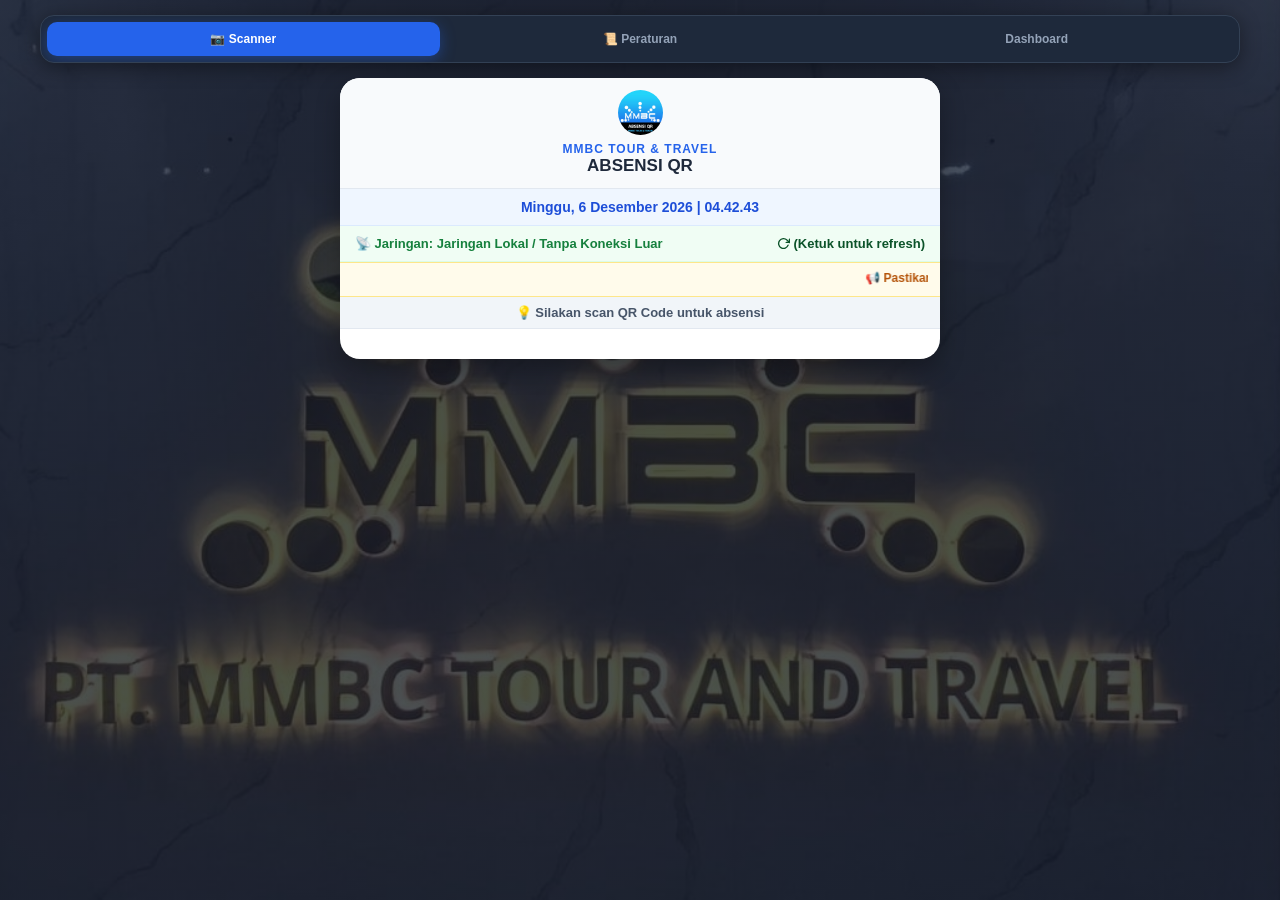
==== commit 0d827c95: "Update index.html" ====
--- a/index.html
+++ b/index.html
@@ -110,20 +110,19 @@
         }
 
         .password-toggle-icon {
-    position: absolute;
-    right: 16px;
-    top: 50%;
-    transform: translateY(-50%);
-    color: #94a3b8;
-    cursor: pointer;
-    opacity: 0.5; /* Membuat ikon mata lebih transparan */
-    transition: opacity 0.2s ease; /* Efek transisi halus saat disentuh */
-}
-
-/* Jika ingin lebih transparan lagi saat tidak disentuh, dan jelas saat di-hover */
-.password-toggle-icon:hover {
-    opacity: 1; 
-}
+            position: absolute;
+            right: 16px;
+            top: 50%;
+            transform: translateY(-50%);
+            color: #94a3b8;
+            cursor: pointer;
+            opacity: 0.5;
+            transition: opacity 0.2s ease;
+        }
+
+        .password-toggle-icon:hover {
+            opacity: 1; 
+        }
 
         .btn-login-custom {
             width: 100%;
@@ -156,7 +155,6 @@
             padding: 15px; 
         }
 
-        /* BACKGROUND KHUSUS HALAMAN AWAL SCANNER MENGGUNAKAN scanner-bg.jpg */
         body.scanner-active {
             background: linear-gradient(rgba(15, 23, 42, 0.75), rgba(15, 23, 42, 0.75)), url('scanner-bg.jpg') no-repeat center center fixed !important;
             background-size: cover !important;
@@ -210,7 +208,6 @@
         h1 { font-size: 17px; color: #1e293b; font-weight: 800; text-transform: uppercase; }
 
         .clock-box { background: #eff6ff; padding: 10px; text-align: center; font-size: 14px; font-weight: 600; color: #1d4ed8; border-bottom: 1px solid #dbeafe; }
-        .wifi-info-box { background: #f0fdf4; color: #15803d; padding: 8px; font-size: 13px; font-weight: 600; text-align: center; border-bottom: 1px solid #dcfce7; }
         .refresh-text-action {
             color: #0b5329 !important;
             font-weight: 700 !important;
@@ -1433,41 +1430,42 @@
         overlay.style.display = "flex";
 
         fetch(API, {
-    method: "POST",
-    body: JSON.stringify({ action: "cekStatus", id: decodedText, ip: userIP })
-})
-.then(r => r.json())
-.then(res => {
-    overlay.style.display = "none";
-
-    // --- UBAH JADI BEGINI (Tangkap SEMUA kegagalan, termasuk salah Wi-Fi) ---
-    if (!res.sukses) {
-        tampilkanPesanError(res.pesan);
-        return; // BERHENTI TOTAL DI SINI, TIDAK AKAN LANJUT KE SELFIE!
-    }
-
-    if (res.status === "masuk") {
-        window.activeStaffNama = res.nama;
-        bukaKameraSelfie(res.nama); 
-    } else if (res.status === "pulang") {
-        const overlayPulang = document.getElementById("fullScreenOverlay");
-        document.getElementById("overlayIcon").innerText = "⏳";
-        document.getElementById("overlayTitle").innerText = "Menyimpan Absen Pulang";
-        document.getElementById("overlayName").innerText = res.nama || "Staff";
-        document.getElementById("overlayTime").innerText = "";
-        document.getElementById("overlayWifi").innerText = "";
-        document.getElementById("overlayMsg").innerText = "Mohon tunggu sebentar...";
-        overlayPulang.className = "theme-loading";
-        overlayPulang.style.display = "flex";
-
-        eksekusiAbsenFinal("");
-    } else {
-        tampilkanPesanError(res.pesan || "Terjadi kesalahan sistem.");
-    }
-})
-.catch(err => {
-    tampilkanPesanError("Gangguan koneksi ke server.");
-});
+            method: "POST",
+            body: JSON.stringify({ action: "cekStatus", id: decodedText, ip: userIP })
+        })
+        .then(r => r.json())
+        .then(res => {
+            overlay.style.display = "none";
+
+            if (!res.sukses) {
+                tampilkanPesanError(res.pesan);
+                return; 
+            }
+
+            if (res.status === "masuk") {
+                window.activeStaffNama = res.nama;
+                bukaKameraSelfie(res.nama); 
+            } else if (res.status === "pulang") {
+                const overlayPulang = document.getElementById("fullScreenOverlay");
+                document.getElementById("overlayIcon").innerText = "⏳";
+                document.getElementById("overlayTitle").innerText = "Menyimpan Absen Pulang";
+                document.getElementById("overlayName").innerText = res.nama || "Staff";
+                document.getElementById("overlayTime").innerText = "";
+                document.getElementById("overlayWifi").innerText = "";
+                document.getElementById("overlayMsg").innerText = "Mohon tunggu sebentar...";
+                overlayPulang.className = "theme-loading";
+                overlayPulang.style.display = "flex";
+
+                eksekusiAbsenFinal("");
+            } else {
+                tampilkanPesanError(res.pesan || "Terjadi kesalahan sistem.");
+            }
+        })
+        .catch(err => {
+            overlay.style.display = "none";
+            tampilkanPesanError("Gangguan koneksi ke server.");
+        });
+    }
 
     function bukaKameraSelfie(namaStaff) {
         document.getElementById("selfieStaffName").innerText = "Halo, " + namaStaff;
@@ -1662,17 +1660,15 @@
         document.getElementById("overlayMsg").innerText = pesan;
         overlay.style.display = "flex";
 
-        // --- TAMBAHAN EFEK SUARA & UCAPAN AUDIO SAAT GAGAL ---
         try {
             const ctx = new (window.AudioContext || window.webkitAudioContext)();
             
-            // Fungsi pembuat suara beep nada rendah (peringatan error)
             function playErrorTone(freq, startTime, duration) {
                 const osc = ctx.createOscillator();
                 const gain = ctx.createGain();
                 osc.connect(gain);
                 gain.connect(ctx.destination);
-                osc.type = 'sawtooth'; // Suara agak tajam untuk peringatan
+                osc.type = 'sawtooth';
                 osc.frequency.setValueAtTime(freq, ctx.currentTime + startTime);
                 
                 gain.gain.setValueAtTime(0.15, ctx.currentTime + startTime);
@@ -1682,26 +1678,22 @@
                 osc.stop(ctx.currentTime + startTime + duration);
             }
 
-            // Bunyikan dua nada peringatan (turun)
             playErrorTone(300, 0.0, 0.2);
             playErrorTone(200, 0.2, 0.3);
 
-            // Ucapkan pesan error menggunakan SpeechSynthesis
             if ('speechSynthesis' in window) {
                 setTimeout(() => {
-                    // Bersihkan teks pesan dari simbol-simbol emoji agar suara lebih rapi dibaca
                     let bersihPesan = pesan.replace(/[\u{1F300}-\u{1F9FF}]/gu, '').trim();
                     let teksUcap = "Maaf, absensi gagal. " + bersihPesan;
                     
                     const utterance = new SpeechSynthesisUtterance(teksUcap);
                     utterance.lang = 'id-ID';
                     utterance.rate = 1.0;
-                    utterance.pitch = 0.9; // Nada sedikit lebih rendah untuk error
+                    utterance.pitch = 0.9;
                     window.speechSynthesis.speak(utterance);
                 }, 300);
             }
         } catch(e) {}
-        // ----------------------------------------------------
 
         setTimeout(() => {
             overlay.style.display = "none";
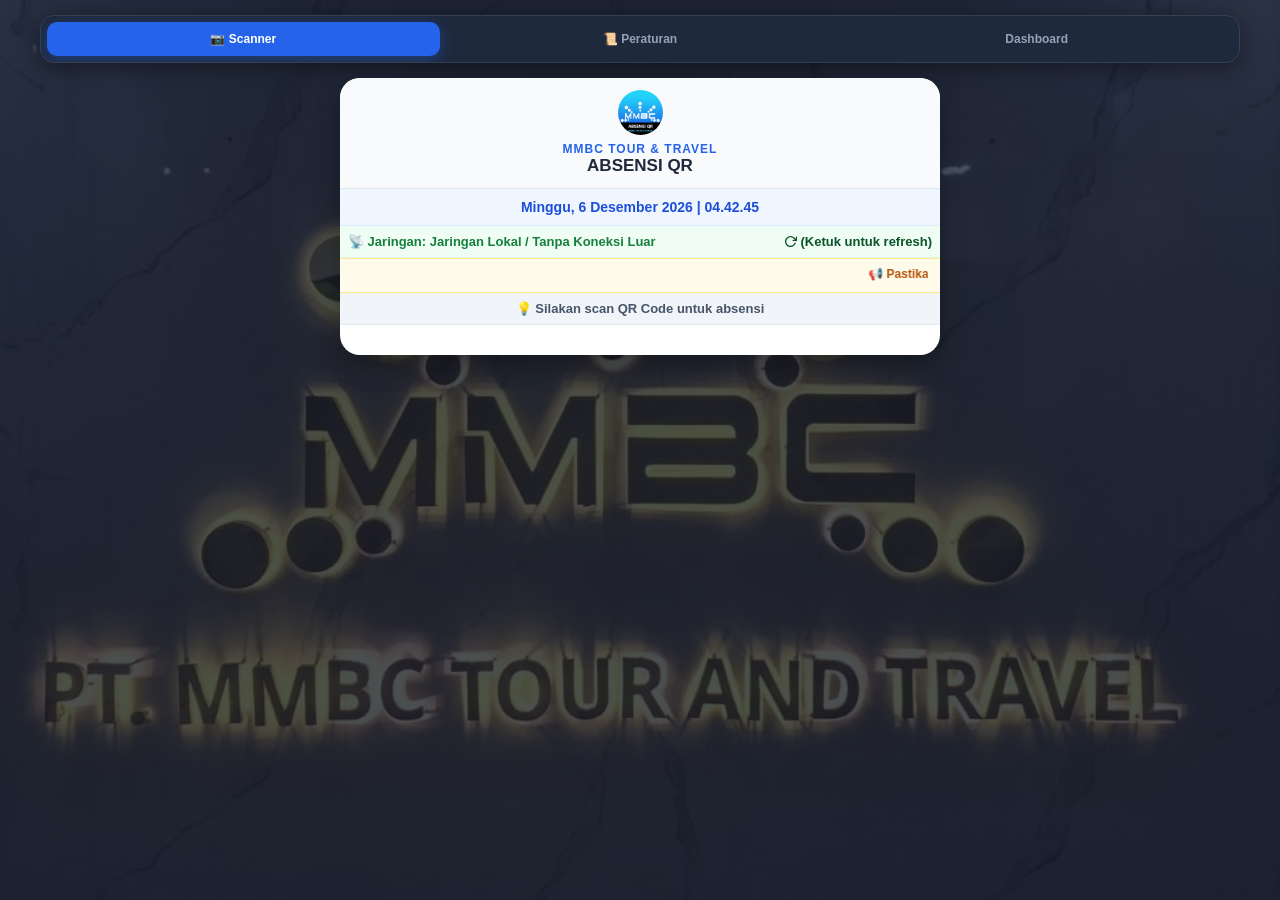
==== commit 5710da74: "Update index.html" ====
--- a/index.html
+++ b/index.html
@@ -110,19 +110,20 @@
         }
 
         .password-toggle-icon {
-            position: absolute;
-            right: 16px;
-            top: 50%;
-            transform: translateY(-50%);
-            color: #94a3b8;
-            cursor: pointer;
-            opacity: 0.5;
-            transition: opacity 0.2s ease;
-        }
-
-        .password-toggle-icon:hover {
-            opacity: 1; 
-        }
+    position: absolute;
+    right: 16px;
+    top: 50%;
+    transform: translateY(-50%);
+    color: #94a3b8;
+    cursor: pointer;
+    opacity: 0.5; /* Membuat ikon mata lebih transparan */
+    transition: opacity 0.2s ease; /* Efek transisi halus saat disentuh */
+}
+
+/* Jika ingin lebih transparan lagi saat tidak disentuh, dan jelas saat di-hover */
+.password-toggle-icon:hover {
+    opacity: 1; 
+}
 
         .btn-login-custom {
             width: 100%;
@@ -155,6 +156,7 @@
             padding: 15px; 
         }
 
+        /* BACKGROUND KHUSUS HALAMAN AWAL SCANNER MENGGUNAKAN scanner-bg.jpg */
         body.scanner-active {
             background: linear-gradient(rgba(15, 23, 42, 0.75), rgba(15, 23, 42, 0.75)), url('scanner-bg.jpg') no-repeat center center fixed !important;
             background-size: cover !important;
@@ -208,6 +210,7 @@
         h1 { font-size: 17px; color: #1e293b; font-weight: 800; text-transform: uppercase; }
 
         .clock-box { background: #eff6ff; padding: 10px; text-align: center; font-size: 14px; font-weight: 600; color: #1d4ed8; border-bottom: 1px solid #dbeafe; }
+        .wifi-info-box { background: #f0fdf4; color: #15803d; padding: 8px; font-size: 13px; font-weight: 600; text-align: center; border-bottom: 1px solid #dcfce7; }
         .refresh-text-action {
             color: #0b5329 !important;
             font-weight: 700 !important;
@@ -1437,9 +1440,9 @@
         .then(res => {
             overlay.style.display = "none";
 
-            if (!res.sukses) {
+            if (!res.sukses && res.status === "sudah_absen") {
                 tampilkanPesanError(res.pesan);
-                return; 
+                return;
             }
 
             if (res.status === "masuk") {
@@ -1462,7 +1465,6 @@
             }
         })
         .catch(err => {
-            overlay.style.display = "none";
             tampilkanPesanError("Gangguan koneksi ke server.");
         });
     }
@@ -1659,41 +1661,6 @@
         document.getElementById("overlayWifi").innerText = "";
         document.getElementById("overlayMsg").innerText = pesan;
         overlay.style.display = "flex";
-
-        try {
-            const ctx = new (window.AudioContext || window.webkitAudioContext)();
-            
-            function playErrorTone(freq, startTime, duration) {
-                const osc = ctx.createOscillator();
-                const gain = ctx.createGain();
-                osc.connect(gain);
-                gain.connect(ctx.destination);
-                osc.type = 'sawtooth';
-                osc.frequency.setValueAtTime(freq, ctx.currentTime + startTime);
-                
-                gain.gain.setValueAtTime(0.15, ctx.currentTime + startTime);
-                gain.gain.exponentialRampToValueAtTime(0.001, ctx.currentTime + startTime + duration);
-                
-                osc.start(ctx.currentTime + startTime);
-                osc.stop(ctx.currentTime + startTime + duration);
-            }
-
-            playErrorTone(300, 0.0, 0.2);
-            playErrorTone(200, 0.2, 0.3);
-
-            if ('speechSynthesis' in window) {
-                setTimeout(() => {
-                    let bersihPesan = pesan.replace(/[\u{1F300}-\u{1F9FF}]/gu, '').trim();
-                    let teksUcap = "Maaf, absensi gagal. " + bersihPesan;
-                    
-                    const utterance = new SpeechSynthesisUtterance(teksUcap);
-                    utterance.lang = 'id-ID';
-                    utterance.rate = 1.0;
-                    utterance.pitch = 0.9;
-                    window.speechSynthesis.speak(utterance);
-                }, 300);
-            }
-        } catch(e) {}
 
         setTimeout(() => {
             overlay.style.display = "none";
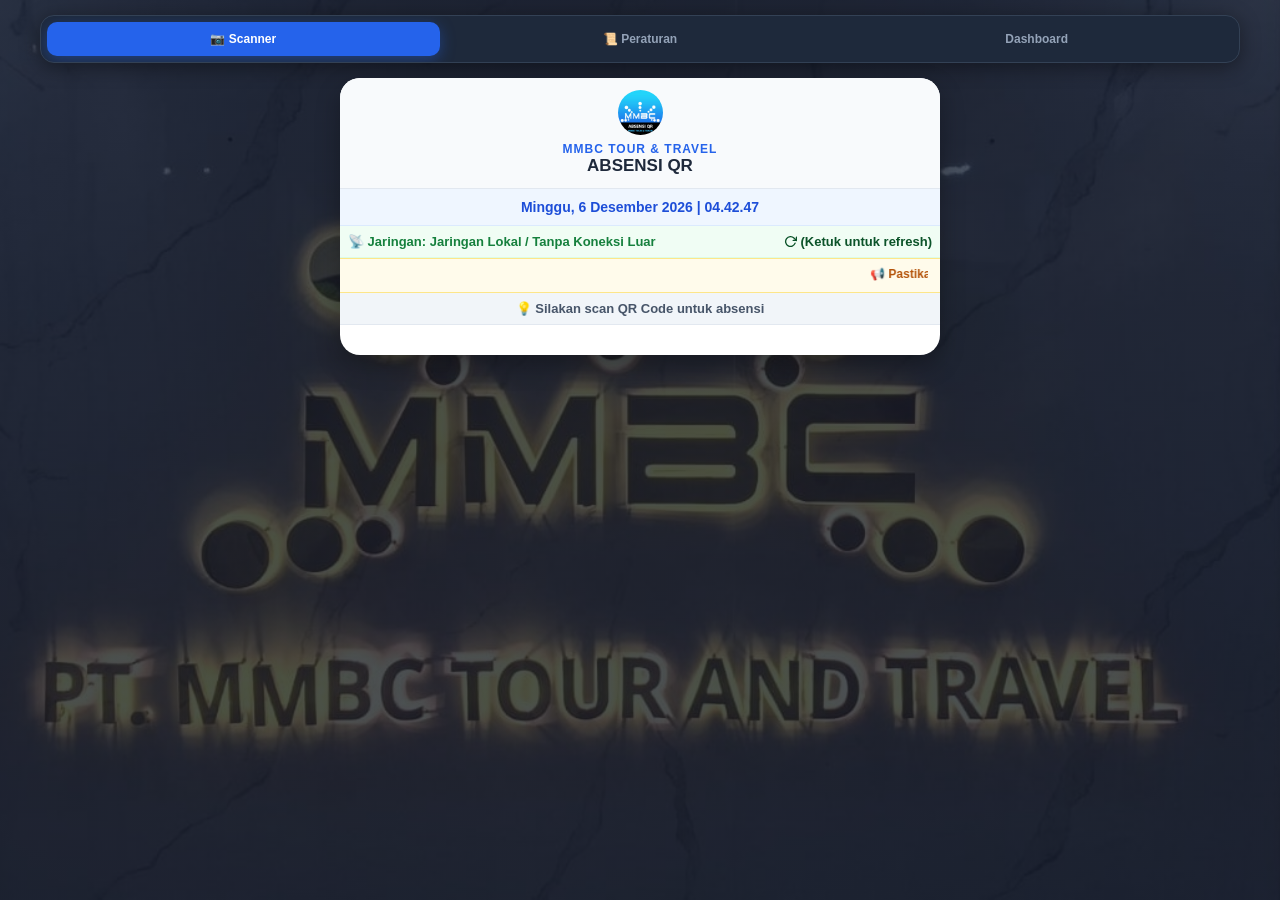
==== commit d43ba04a: "Update index.html" ====
--- a/index.html
+++ b/index.html
@@ -1662,12 +1662,47 @@
         document.getElementById("overlayMsg").innerText = pesan;
         overlay.style.display = "flex";
 
+        // --- TAMBAHAN EFEK SUARA & UCAPAN GAGAL ---
+        try {
+            const ctx = new (window.AudioContext || window.webkitAudioContext)();
+            
+function playErrorTone(freq, startTime, duration) {
+                const osc = ctx.createOscillator();
+                const gain = ctx.createGain();
+                osc.connect(gain);
+                gain.connect(ctx.destination);
+                osc.type = 'sawtooth'; // Suara agak beda untuk error
+                osc.frequency.setValueAtTime(freq, ctx.currentTime + startTime);
+                
+                gain.gain.setValueAtTime(0.15, ctx.currentTime + startTime);
+                gain.gain.exponentialRampToValueAtTime(0.001, ctx.currentTime + startTime + duration);
+                
+                osc.start(ctx.currentTime + startTime);
+                osc.stop(ctx.currentTime + startTime + duration);
+            }
+
+            // Nada buzzer gagal (turun)
+            playErrorTone(300, 0.0, 0.2);
+            playErrorTone(200, 0.2, 0.3);
+
+            if ('speechSynthesis' in window) {
+                setTimeout(() => {
+                    // Bisa membacakan pesan error atau teks statis "Absensi Gagal"
+                    const utterance = new SpeechSynthesisUtterance("Absensi Gagal. " + pesan);
+                    utterance.lang = 'id-ID';
+                    utterance.rate = 1.0;
+                    utterance.pitch = 0.9; // Pitch agak rendah untuk error
+                    window.speechSynthesis.speak(utterance);
+                }, 300);
+            }
+        } catch(e) {}
+        // ------------------------------------------
+
         setTimeout(() => {
             overlay.style.display = "none";
             resetScannerKamera();
         }, 6000);
     }
-
     function resetScannerKamera() {
         setTimeout(() => {
             sedangProses = false;
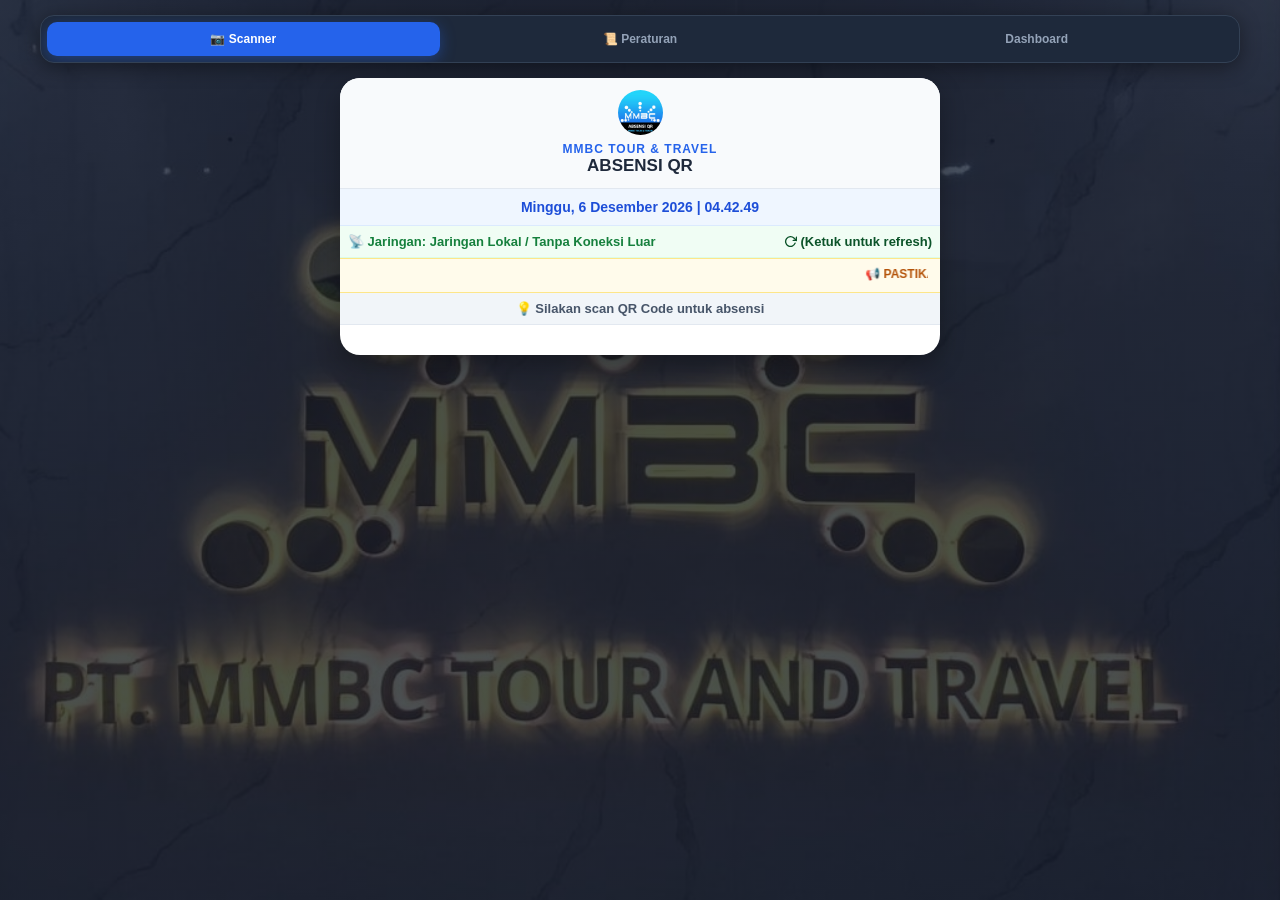
==== commit 250444a2: "Update index.html" ====
--- a/index.html
+++ b/index.html
@@ -534,7 +534,7 @@
     
     <div class="marquee-box">
         <marquee behavior="scroll" direction="left" scrollamount="5">
-            📢 Pastikan sudah terhubung ke Wifi Kantor, Prioritas Gunakan jaringan Wifi  📶 Megavision ✅.
+            📢 PASTIKAN SELFI WAJAH UNTUK VALIDASI ABSENSI QR.
         </marquee>
     </div>
 
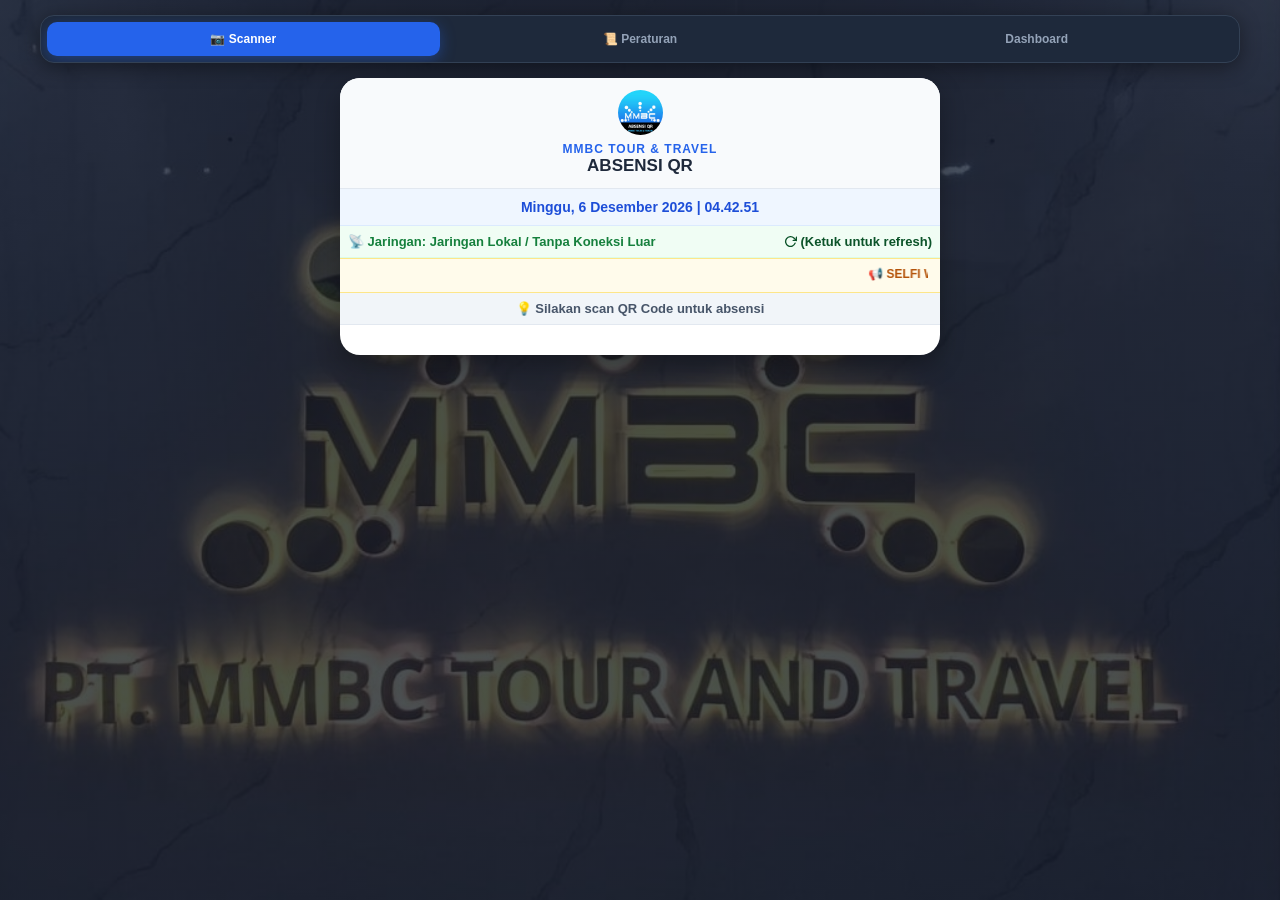
==== commit 13418a71: "Update index.html" ====
--- a/index.html
+++ b/index.html
@@ -534,7 +534,7 @@
     
     <div class="marquee-box">
         <marquee behavior="scroll" direction="left" scrollamount="5">
-            📢 PASTIKAN SELFI WAJAH UNTUK VALIDASI ABSENSI QR.
+            📢 SELFI WAJAH 👩‍🏫🧑‍🏫 ✅ SELFI ATAP PLAFON 🧟 ❌  || PASTIKAN SELFI WAJAH UNTUK VALIDASI ABSENSI QR 😊.
         </marquee>
     </div>
 
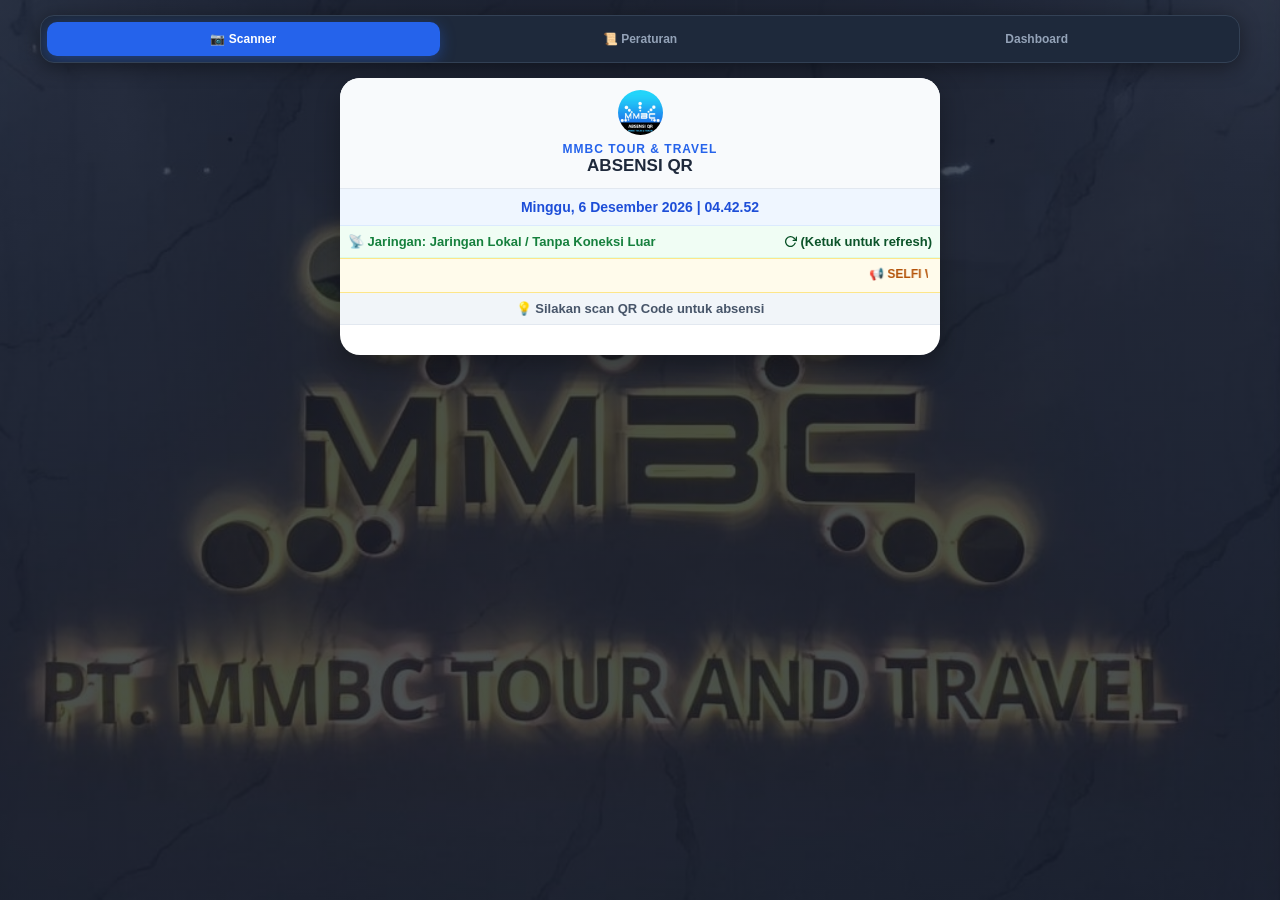
==== commit 9a659259: "Update index.html" ====
--- a/index.html
+++ b/index.html
@@ -110,20 +110,19 @@
         }
 
         .password-toggle-icon {
-    position: absolute;
-    right: 16px;
-    top: 50%;
-    transform: translateY(-50%);
-    color: #94a3b8;
-    cursor: pointer;
-    opacity: 0.5; /* Membuat ikon mata lebih transparan */
-    transition: opacity 0.2s ease; /* Efek transisi halus saat disentuh */
-}
-
-/* Jika ingin lebih transparan lagi saat tidak disentuh, dan jelas saat di-hover */
-.password-toggle-icon:hover {
-    opacity: 1; 
-}
+            position: absolute;
+            right: 16px;
+            top: 50%;
+            transform: translateY(-50%);
+            color: #94a3b8;
+            cursor: pointer;
+            opacity: 0.5;
+            transition: opacity 0.2s ease;
+        }
+
+        .password-toggle-icon:hover {
+            opacity: 1; 
+        }
 
         .btn-login-custom {
             width: 100%;
@@ -143,6 +142,13 @@
             background: #1d4ed8;
         }
 
+        .locked-data-box {
+            background: #ffffff;
+            padding: 36px 20px;
+            text-align: center;
+            color: #334155;
+        }
+
         * { box-sizing: border-box; margin: 0; padding: 0; font-family: 'Segoe UI', Tahoma, Geneva, Verdana, sans-serif; }
         
         body { 
@@ -156,7 +162,6 @@
             padding: 15px; 
         }
 
-        /* BACKGROUND KHUSUS HALAMAN AWAL SCANNER MENGGUNAKAN scanner-bg.jpg */
         body.scanner-active {
             background: linear-gradient(rgba(15, 23, 42, 0.75), rgba(15, 23, 42, 0.75)), url('scanner-bg.jpg') no-repeat center center fixed !important;
             background-size: cover !important;
@@ -267,6 +272,47 @@
             display: none; align-items: center; justify-content: center; z-index: 999999; padding: 20px; backdrop-filter: blur(5px);
         }
         #modalImg { max-width: 90%; max-height: 85vh; border-radius: 16px; border: 3px solid #ffffff; box-shadow: 0 10px 30px rgba(0,0,0,0.5); }
+
+        .btn-privasi-selfie {
+            display: inline-flex;
+            align-items: center;
+            gap: 4px;
+            padding: 5px 11px;
+            background: #f1f5f9;
+            color: #475569;
+            border: 1px solid #cbd5e1;
+            border-radius: 999px;
+            font-size: 11px;
+            font-weight: 700;
+            cursor: pointer;
+            transition: all 0.2s ease;
+        }
+        .btn-privasi-selfie:hover {
+            background: #e2e8f0;
+            color: #0f172a;
+        }
+
+        #privasiModal {
+            position: fixed;
+            inset: 0;
+            background: rgba(15, 23, 42, 0.8);
+            backdrop-filter: blur(6px);
+            display: none;
+            align-items: center;
+            justify-content: center;
+            z-index: 999999;
+            padding: 16px;
+        }
+        .privasi-card {
+            background: #ffffff;
+            border-radius: 20px;
+            max-width: 380px;
+            width: 100%;
+            padding: 24px 20px;
+            text-align: center;
+            box-shadow: 0 20px 45px rgba(0, 0, 0, 0.35);
+            position: relative;
+        }
 
         #selfieModal {
             position: fixed;
@@ -477,14 +523,28 @@
 <div id="imageModal" style="display: none; position: fixed; z-index: 9999; left: 0; top: 0; width: 100%; height: 100%; background-color: rgba(0,0,0,0.85); align-items: center; justify-content: center;" onclick="closeImageModal()">
     <div style="position: relative; max-width: 90%; max-height: 90%; text-align: center;" onclick="event.stopPropagation()">
         <span onclick="closeImageModal()" style="position: absolute; top: -40px; right: 0; color: #fff; font-size: 35px; font-weight: bold; cursor: pointer; background: rgba(0,0,0,0.5); width: 40px; height: 40px; border-radius: 50%; display: flex; align-items: center; justify-content: center; line-height: 1;">&times;</span>
-        <img id="modalImg" src="" style="max-width: 100%; max-height: 85vh; border-radius: 12px; border: 3px solid #38bdf8; box-shadow: 0 10px 25px rgba(0,0,0,0.5);" alt="Foto Selfie Full">
+        <div id="modalCaption" style="color: #f8fafc; font-size: 13px; font-weight: 700; margin-bottom: 10px; background: rgba(15, 23, 42, 0.85); padding: 6px 14px; border-radius: 999px; display: inline-block; border: 1px solid #334155;"></div>
+        <br>
+        <img id="modalImg" src="" style="max-width: 100%; max-height: 80vh; border-radius: 12px; border: 3px solid #38bdf8; box-shadow: 0 10px 25px rgba(0,0,0,0.5);" alt="Foto Selfie Full">
+    </div>
+</div>
+
+<div id="privasiModal" onclick="tutupModalPrivasi()">
+    <div class="privasi-card" onclick="event.stopPropagation()">
+        <button type="button" onclick="tutupModalPrivasi()" style="position: absolute; top: 12px; right: 12px; width: 30px; height: 30px; border-radius: 50%; border: none; background: #f1f5f9; color: #334155; font-weight: bold; cursor: pointer;">✕</button>
+        <div style="font-size: 34px; margin-bottom: 8px;">🔒</div>
+        <h3 style="font-size: 16px; color: #0f172a; margin-bottom: 8px;">Foto Selfie Khusus Admin Staff</h3>
+        <p style="font-size: 13px; color: #475569; line-height: 1.5; margin-bottom: 16px;">
+            Foto selfie <b id="privasiNamaStaff">Staff</b> hanya dapat dilihat oleh <b>Admin Khusus Staff</b> (Rifai, Andri, Fadil, Yasin).
+        </p>
+        <button type="button" onclick="arahKeLoginDashboard()" class="btn-login-custom">🔐 Login Admin Khusus Staff</button>
     </div>
 </div>
 
 <div class="nav-tabs">
     <button class="tab-btn active" onclick="switchTab('scanner', this)">📷 Scanner</button>
     <button class="tab-btn" onclick="switchTab('peraturan', this)">📜 Peraturan</button>
-    <button class="tab-btn" onclick="switchTab('admin', this)"><i class="fas fa-th-large"></i> Dashboard</button>
+    <button id="btnTabDashboard" class="tab-btn" onclick="switchTab('admin', this)"><i class="fas fa-th-large"></i> Dashboard</button>
 </div>
     
 <div id="selfieModal">
@@ -554,7 +614,7 @@
         <input type="text" id="searchNamaJadwal" class="search-input" placeholder="🔍 Cari nama staff ..." onkeyup="filterTabelJadwal()">
     </div>
     <div class="rekap-wrapper">
-        <div id="rekapContent" class="loading-rekap">Sedang Memuat jadwal...</div>
+        <div id="rekapContent" class="loading-rekap">🔒 Silakan login terlebih dahulu untuk melihat jadwal bulanan.</div>
     </div>
 </div>
 
@@ -564,12 +624,13 @@
         <div class="logo-text">MMBC Tour & Travel</div>
         <h1>LOG ABSEN HARI INI</h1>
         <div id="liveClockLog" style="font-size: 12px; color: #64748b; font-weight: 600; margin-top: 4px;">Memuat waktu...</div>
+        <div id="statusPrivasiLogBadge" style="margin-top: 6px;"></div>
     </div>
     <div class="search-box-wrapper">
         <input type="text" id="searchLog" class="search-input" placeholder="🔍 Cari nama staff ..." onkeyup="filterTabelLog()">
     </div>
     <div class="rekap-wrapper">
-        <div id="logContent" class="loading-rekap">Memuat log absensi hari ini...</div>
+        <div id="logContent" class="loading-rekap">🔒 Silakan login terlebih dahulu untuk melihat log absensi.</div>
     </div>
 </div>
 
@@ -612,7 +673,7 @@
             </div>
             <div class="notice-text">
                 <span class="notice-title">Akses Terbatas</span>
-                <span class="notice-desc">Silakan login untuk melihat absensi hari ini & jadwal kerja.</span>
+                <span class="notice-desc">Silakan login untuk melihat jadwal bulanan & log absensi. Foto selfie khusus Admin Staff.</span>
             </div>
         </div>
 
@@ -638,7 +699,8 @@
     
     <div id="adminContentBody" style="display: none; padding: 20px; max-width: 800px; margin: 0 auto;">
         <div style="background: #f8fafc; border: 1px solid #e2e8f0; padding: 20px; border-radius: 12px; margin-bottom: 20px; text-align: center;">
-            <h3 style="color: #1e293b; margin-bottom: 10px;">👋 Selamat Datang, <span id="salamNamaAdmin">Admin</span></h3>
+            <h3 style="color: #1e293b; margin-bottom: 6px;">👋 Selamat Datang, <span id="salamNamaAdmin">Admin</span></h3>
+            <div id="badgeRoleAdmin" style="margin-bottom: 14px;"></div>
             <p style="font-size: 13px; color: #64748b; margin-bottom: 15px;">Pilih menu manajemen di bawah ini:</p>
             
             <div style="display: flex; gap: 12px; justify-content: center; flex-wrap: wrap; margin-bottom: 25px;">
@@ -679,6 +741,14 @@
 
     document.getElementById("judulBulanHeader").innerText = "JADWAL " + bulanBerjalan.toUpperCase();
 
+    // Hanya 4 user ini yang berhak sebagai Admin Khusus Staff (bisa lihat foto selfie & update IP Wi-Fi)
+    const DAFTAR_ADMIN_KHUSUS_STAFF = [
+        "rifai", "ahmad rifai alhapid",
+        "andri", "andri irawan",
+        "fadil", "m fadil",
+        "yasin", "m yasin akbar"
+    ];
+
     let qr = null;
     let sedangProses = false;
     let lastScanTime = 0;
@@ -686,6 +756,113 @@
     let activeStaffId = "";
     let userIP = "";
     let isCheckingWifi = false;
+    let pendingTargetTab = null;
+
+    function isUserLoggedIn() {
+        return localStorage.getItem("adminLoggedIn") === "true" && Boolean(localStorage.getItem("adminUsername"));
+    }
+
+    function isAdminKhususStaffAktif() {
+        if (!isUserLoggedIn()) return false;
+        const uname = String(localStorage.getItem("adminUsername") || "").trim().toLowerCase();
+        const nama = String(localStorage.getItem("adminNama") || "").trim().toLowerCase();
+        return DAFTAR_ADMIN_KHUSUS_STAFF.some(k => uname.includes(k) || nama.includes(k));
+    }
+
+    function renderHtmlWajibLogin(jenisHalaman) {
+        return `
+            <div class="locked-data-box">
+                <div style="font-size: 38px; margin-bottom: 10px;">🔐</div>
+                <h3 style="font-size: 16px; color: #0f172a; margin-bottom: 6px;">Login Diperlukan</h3>
+                <p style="font-size: 13px; color: #64748b; max-width: 380px; margin: 0 auto 18px auto; line-height: 1.5;">
+                    Silakan login terlebih dahulu untuk mengakses <b>${jenisHalaman}</b>.
+                </p>
+                <div style="max-width: 240px; margin: 0 auto;">
+                    <button type="button" onclick="bukaFormLoginUntukTab('${jenisHalaman.toLowerCase().includes('jadwal') ? 'rekap' : 'log'}')" class="btn-login-custom">
+                        🔑 Login Sekarang
+                    </button>
+                </div>
+            </div>
+        `;
+    }
+
+    function bukaFormLoginUntukTab(targetTab) {
+        pendingTargetTab = targetTab;
+        const btnDash = document.getElementById("btnTabDashboard");
+        switchTab("admin", btnDash);
+        const inp = document.getElementById("adminUsernameInput");
+        if (inp) setTimeout(() => inp.focus(), 100);
+    }
+
+    function updateStatusPrivasiLogBadge() {
+        const el = document.getElementById("statusPrivasiLogBadge");
+        if (!el) return;
+        if (!isUserLoggedIn()) {
+            el.innerHTML = `<span style="display:inline-block; background:#fef2f2; color:#b91c1c; border:1px solid #fecaca; padding:3px 10px; border-radius:999px; font-size:11px; font-weight:700;">🔒 Wajib Login untuk Melihat Log</span>`;
+            return;
+        }
+        const namaAdmin = localStorage.getItem("adminNama") || localStorage.getItem("adminUsername") || "Admin";
+        if (isAdminKhususStaffAktif()) {
+            el.innerHTML = `<span style="display:inline-block; background:#dcfce7; color:#166534; border:1px solid #86efac; padding:3px 10px; border-radius:999px; font-size:11px; font-weight:700;">⭐ Admin Khusus Staff (${namaAdmin}) • Foto Selfie Terbuka</span>`;
+        } else {
+            el.innerHTML = `<span style="display:inline-block; background:#eff6ff; color:#1d4ed8; border:1px solid #bfdbfe; padding:3px 10px; border-radius:999px; font-size:11px; font-weight:700;">👤 Admin Biasa (${namaAdmin}) • Foto Selfie Privat</span>`;
+        }
+    }
+
+    function renderSelFotoSelfie(cellText, namaStaff, jamMasuk) {
+        const namaSafe = String(namaStaff || "Staff").replace(/'/g, "\\'").replace(/"/g, "&quot;");
+        const jamSafe = String(jamMasuk || "-").replace(/'/g, "\\'").replace(/"/g, "&quot;");
+
+        if (!isAdminKhususStaffAktif()) {
+            return `<button type="button" class="btn-privasi-selfie" onclick="bukaModalPrivasi('${namaSafe}')" title="Foto hanya dapat dilihat oleh Admin Khusus Staff">🔒 Privat</button>`;
+        }
+
+        if (cellText && cellText.trim() !== "" && cellText !== "Tanpa Foto") {
+            let rawVal = cellText.trim();
+            let fileId = "";
+            if (rawVal.includes("id=")) {
+                try {
+                    const urlParams = new URLSearchParams(rawVal.split('?')[1]);
+                    fileId = urlParams.get('id');
+                } catch(e) {}
+            } else if (rawVal.includes("/d/")) {
+                const parts = rawVal.split('/d/');
+                if (parts[1]) fileId = parts[1].split('/')[0];
+            } else {
+                fileId = rawVal;
+            }
+
+            if (fileId && fileId.length >= 10) {
+                let thumbUrl = `https://lh3.googleusercontent.com/d/${fileId}=s220`;
+                return `
+                    <div style="position: relative; display: inline-block; cursor: pointer;" onclick="openImageModal('${fileId}', '${namaSafe}', '${jamSafe}')" title="Klik untuk memperbesar foto di aplikasi">
+                        <img src="${thumbUrl}" alt="Selfie" style="width: 40px; height: 40px; object-fit: cover; border-radius: 50%; border: 2px solid #38bdf8; box-shadow: 0 2px 5px rgba(0,0,0,0.15);" onerror="this.onerror=null; this.src='https://drive.google.com/uc?export=view&id=${fileId}';">
+                        <span style="position: absolute; bottom: 0; right: 0; background: #2563eb; color: white; font-size: 9px; width: 14px; height: 14px; border-radius: 50%; display: flex; align-items: center; justify-content: center; border: 1px solid white;">📷</span>
+                    </div>`;
+            }
+            return `<span class="badge-shift" style="background-color: #f1f5f9; color: #475569;">📷 Ada</span>`;
+        }
+        return `<span class="badge-shift" style="background-color: #f8fafc; color: #94a3b8;">Tanpa Foto</span>`;
+    }
+
+    function bukaModalPrivasi(namaStaff) {
+        const elNama = document.getElementById("privasiNamaStaff");
+        if (elNama) elNama.innerText = namaStaff || "Staff";
+        document.getElementById("privasiModal").style.display = "flex";
+    }
+
+    function tutupModalPrivasi() {
+        document.getElementById("privasiModal").style.display = "none";
+    }
+
+    function arahKeLoginDashboard() {
+        tutupModalPrivasi();
+        if (isUserLoggedIn()) {
+            logoutAdmin(true);
+        }
+        const btnDash = document.getElementById("btnTabDashboard");
+        switchTab("admin", btnDash);
+    }
 
     function updateBodyScannerClass() {
         if (document.getElementById('tab-scanner').classList.contains('active')) {
@@ -703,16 +880,25 @@
             document.getElementById('tab-scanner').classList.add('active');
         } else if(tabName === 'rekap') {
             document.getElementById('tab-rekap').classList.add('active');
-            if(!window.loadedJadwal) { loadRekapBulanan(); }
+            if (!isUserLoggedIn()) {
+                document.getElementById('rekapContent').innerHTML = renderHtmlWajibLogin("Jadwal Bulanan");
+            } else if (!window.loadedJadwal) {
+                loadRekapBulanan();
+            }
         } else if(tabName === 'log') {
             document.getElementById('tab-log').classList.add('active');
-            loadLogHariIni();
+            updateStatusPrivasiLogBadge();
+            if (!isUserLoggedIn()) {
+                document.getElementById('logContent').innerHTML = renderHtmlWajibLogin("Log Absensi");
+            } else {
+                loadLogHariIni();
+            }
         } else if(tabName === 'peraturan') {
             document.getElementById('tab-peraturan').classList.add('active');
         } else if(tabName === 'admin') {
             document.getElementById('tab-admin').classList.add('active');
         }
-        btn.classList.add('active');
+        if (btn) btn.classList.add('active');
         updateBodyScannerClass();
     }
 
@@ -752,6 +938,13 @@
                 localStorage.setItem("adminUsername", inputUser);
 
                 terapkanTampilanAdmin(res.nama || inputUser, inputUser);
+                updateStatusPrivasiLogBadge();
+
+                if (pendingTargetTab) {
+                    const nextTab = pendingTargetTab;
+                    pendingTargetTab = null;
+                    bukaMenuAdminTab(nextTab);
+                }
             } else {
                 errorEl.style.display = "block";
                 errorEl.innerText = "❌ " + (res && res.pesan ? res.pesan : "Username atau Password Salah!");
@@ -782,13 +975,19 @@
             elSalam.innerText = namaLengkap;
         }
 
+        const isKhusus = isAdminKhususStaffAktif();
+        const badgeRole = document.getElementById("badgeRoleAdmin");
+        if (badgeRole) {
+            badgeRole.innerHTML = isKhusus
+                ? `<span style="display:inline-block; background:#dcfce7; color:#166534; border:1px solid #86efac; padding:4px 12px; border-radius:999px; font-size:11px; font-weight:700;">⭐ Admin Khusus Staff (Akses Foto Selfie & Update Wi-Fi)</span>`
+                : `<span style="display:inline-block; background:#eff6ff; color:#1d4ed8; border:1px solid #bfdbfe; padding:4px 12px; border-radius:999px; font-size:11px; font-weight:700;">👤 Admin Biasa (Akses Jadwal & Log • Foto Selfie Privat)</span>`;
+        }
+
         document.getElementById("authOverlay").style.display = "none";
         document.getElementById("adminContentBody").style.display = "block";
         
-        const daftarAdminUtama = ["rifai", "andri", "fadil", "yasin"];
         const kotakUpdateIp = document.getElementById("kotakUpdateIpWifi");
-        
-        if (daftarAdminUtama.includes(username.toLowerCase())) {
+        if (isKhusus) {
             if (kotakUpdateIp) kotakUpdateIp.style.display = "block";
             muatIpAdmin();
         } else {
@@ -796,17 +995,22 @@
         }
     }
 
-    function logoutAdmin() {
-        if (confirm("Apakah Anda yakin ingin keluar dari akun admin?")) {
-            localStorage.removeItem("adminLoggedIn");
-            localStorage.removeItem("adminNama");
-            localStorage.removeItem("adminUsername");
-            
-            document.getElementById("authOverlay").style.display = "block";
-            document.getElementById("adminContentBody").style.display = "none";
-            document.getElementById("adminPassInput").value = "";
-            document.getElementById("adminUsernameInput").value = "";
-        }
+    function logoutAdmin(silent = false) {
+        if (!silent && !confirm("Apakah Anda yakin ingin keluar dari akun admin?")) {
+            return;
+        }
+        localStorage.removeItem("adminLoggedIn");
+        localStorage.removeItem("adminNama");
+        localStorage.removeItem("adminUsername");
+        window.loadedJadwal = false;
+        
+        document.getElementById("authOverlay").style.display = "block";
+        document.getElementById("adminContentBody").style.display = "none";
+        document.getElementById("adminPassInput").value = "";
+        document.getElementById("adminUsernameInput").value = "";
+        document.getElementById("rekapContent").innerHTML = renderHtmlWajibLogin("Jadwal Bulanan");
+        document.getElementById("logContent").innerHTML = renderHtmlWajibLogin("Log Absensi");
+        updateStatusPrivasiLogBadge();
     }
 
     function muatIpAdmin() {
@@ -834,6 +1038,10 @@
     }
 
     function updateIpKantorDariTab() {
+        if (!isAdminKhususStaffAktif()) {
+            alert("Akses ditolak! Fitur update IP Wi-Fi khusus Admin Staff.");
+            return;
+        }
         if (!window.adminMyIp) {
             alert("IP belum terdeteksi, mohon tunggu sebentar...");
             return;
@@ -883,6 +1091,10 @@
     function loadRekapBulanan(retries = 1) {
         const container = document.getElementById('rekapContent');
         if (!container) return;
+        if (!isUserLoggedIn()) {
+            container.innerHTML = renderHtmlWajibLogin("Jadwal Bulanan");
+            return;
+        }
         container.innerHTML = '<div style="text-align:center; padding:30px; color:#64748b;">⏳ Sedang Memuat jadwal bulanan...</div>';
 
         fetch(API, {
@@ -1019,6 +1231,11 @@
 
     function loadLogHariIni(retries = 1) {
         const container = document.getElementById('logContent');
+        updateStatusPrivasiLogBadge();
+        if (!isUserLoggedIn()) {
+            container.innerHTML = renderHtmlWajibLogin("Log Absensi");
+            return;
+        }
         container.innerHTML = "Memuat log absensi hari ini...";
 
         fetch(API, {
@@ -1086,34 +1303,9 @@
                             }
                         }
                         else if (colIndex === 7) {
-                            if (cellText && cellText.trim() !== "" && cellText !== "Tanpa Foto") {
-                                let rawVal = cellText.trim();
-                                let fileId = "";
-                                if (rawVal.includes("id=")) {
-                                    try {
-                                        const urlParams = new URLSearchParams(rawVal.split('?')[1]);
-                                        fileId = urlParams.get('id');
-                                    } catch(e) {}
-                                } else if (rawVal.includes("/d/")) {
-                                    const parts = rawVal.split('/d/');
-                                    if (parts[1]) fileId = parts[1].split('/')[0];
-                                } else {
-                                    fileId = rawVal;
-                                }
-
-                                if (fileId && fileId.length >= 10) {
-                                    let thumbUrl = `https://lh3.googleusercontent.com/d/${fileId}=s220`;
-                                    cellText = `
-                                        <div style="position: relative; display: inline-block; cursor: pointer;" onclick="openImageModal('${fileId}')" title="Klik untuk memperbesar foto">
-                                            <img src="${thumbUrl}" alt="Selfie" style="width: 40px; height: 40px; object-fit: cover; border-radius: 50%; border: 2px solid #38bdf8; box-shadow: 0 2px 5px rgba(0,0,0,0.15);" onerror="this.onerror=null; this.src='https://drive.google.com/uc?export=view&id=${fileId}';">
-                                            <span style="position: absolute; bottom: 0; right: 0; background: #2563eb; color: white; font-size: 9px; width: 14px; height: 14px; border-radius: 50%; display: flex; align-items: center; justify-content: center; border: 1px solid white;">📷</span>
-                                        </div>`;
-                                } else {
-                                    cellText = `<span class="badge-shift" style="background-color: #f1f5f9; color: #475569;">📷 Ada</span>`;
-                                }
-                            } else {
-                                cellText = `<span class="badge-shift" style="background-color: #f8fafc; color: #94a3b8;">Tanpa Foto</span>`;
-                            }
+                            const namaStaffPolos = row[2] !== null ? String(row[2]).trim() : "Staff";
+                            const jamMasukPolos = row[3] !== null ? String(row[3]).trim() : "-";
+                            cellText = renderSelFotoSelfie(cellText, namaStaffPolos, jamMasukPolos);
                         }
                         else if (colIndex === 8) {
                             let upperVal = cellText.toUpperCase();
@@ -1152,9 +1344,14 @@
         });
     }
 
-    function openImageModal(fileIdOrUrl) {
+    function openImageModal(fileIdOrUrl, namaStaff = "", jamMasuk = "") {
+        if (!isAdminKhususStaffAktif()) {
+            bukaModalPrivasi(namaStaff);
+            return;
+        }
         const modal = document.getElementById('imageModal');
         const modalImg = document.getElementById('modalImg');
+        const modalCap = document.getElementById('modalCaption');
         
         if (!fileIdOrUrl) return;
 
@@ -1173,6 +1370,15 @@
             ? `https://lh3.googleusercontent.com/d/${fileId}=s1000`
             : fileId;
 
+        if (modalCap) {
+            if (namaStaff) {
+                modalCap.style.display = "inline-block";
+                modalCap.innerText = `👤 ${namaStaff}${jamMasuk ? " • Jam Masuk: " + jamMasuk : ""}`;
+            } else {
+                modalCap.style.display = "none";
+            }
+        }
+
         modalImg.src = finalUrl;
         modal.style.display = 'flex';
     }
@@ -1183,6 +1389,7 @@
     }
 
     function filterTabelJadwal() {
+        if (!isUserLoggedIn()) return;
         let input = document.getElementById('searchNamaJadwal').value.toLowerCase();
         let table = document.getElementById('tabelJadwal');
         if(!table) return;
@@ -1199,6 +1406,10 @@
     let searchTimeout = null;
 
     function filterTabelLog() {
+        if (!isUserLoggedIn()) {
+            document.getElementById('logContent').innerHTML = renderHtmlWajibLogin("Log Absensi");
+            return;
+        }
         let input = document.getElementById('searchLog').value.trim();
         clearTimeout(searchTimeout);
 
@@ -1214,6 +1425,10 @@
 
     function jalankanPencarianRiwayat(keyword) {
         const container = document.getElementById('logContent');
+        if (!isUserLoggedIn()) {
+            container.innerHTML = renderHtmlWajibLogin("Log Absensi");
+            return;
+        }
         container.innerHTML = `<div style='text-align:center; padding:20px; color:#64748b;'>🔍 Mencari riwayat untuk "${keyword}"...</div>`;
 
         fetch(API, {
@@ -1231,7 +1446,6 @@
                 return;
             }
 
-            let totalData = rows.length - 1;
             let html = '<table class="rekap-table" id="tabelLog">';
             
             rows.forEach((row, rowIndex) => {
@@ -1278,34 +1492,9 @@
                             }
                         }
                         else if (colIndex === 7) {
-                            if (cellText && cellText.trim() !== "" && cellText !== "Tanpa Foto") {
-                                let rawVal = cellText.trim();
-                                let fileId = "";
-                                if (rawVal.includes("id=")) {
-                                    try {
-                                        const urlParams = new URLSearchParams(rawVal.split('?')[1]);
-                                        fileId = urlParams.get('id');
-                                    } catch(e) {}
-                                } else if (rawVal.includes("/d/")) {
-                                    const parts = rawVal.split('/d/');
-                                    if (parts[1]) fileId = parts[1].split('/')[0];
-                                } else {
-                                    fileId = rawVal;
-                                }
-
-                                if (fileId && fileId.length >= 10) {
-                                    let thumbUrl = `https://lh3.googleusercontent.com/d/${fileId}=s220`;
-                                    cellText = `
-                                        <div style="position: relative; display: inline-block; cursor: pointer;" onclick="openImageModal('${fileId}')" title="Klik untuk memperbesar foto">
-                                            <img src="${thumbUrl}" alt="Selfie" style="width: 40px; height: 40px; object-fit: cover; border-radius: 50%; border: 2px solid #38bdf8; box-shadow: 0 2px 5px rgba(0,0,0,0.15);" onerror="this.onerror=null; this.src='https://drive.google.com/uc?export=view&id=${fileId}';">
-                                            <span style="position: absolute; bottom: 0; right: 0; background: #2563eb; color: white; font-size: 9px; width: 14px; height: 14px; border-radius: 50%; display: flex; align-items: center; justify-content: center; border: 1px solid white;">📷</span>
-                                        </div>`;
-                                } else {
-                                    cellText = `<span class="badge-shift" style="background-color: #f1f5f9; color: #475569;">📷 Ada</span>`;
-                                }
-                            } else {
-                                cellText = `<span class="badge-shift" style="background-color: #f8fafc; color: #94a3b8;">Tanpa Foto</span>`;
-                            }
+                            const namaStaffPolos = row[2] !== null ? String(row[2]).trim() : "Staff";
+                            const jamMasukPolos = row[3] !== null ? String(row[3]).trim() : "-";
+                            cellText = renderSelFotoSelfie(cellText, namaStaffPolos, jamMasukPolos);
                         }
                         else if (colIndex === 8) {
                             let upperVal = cellText.toUpperCase();
@@ -1662,16 +1851,15 @@
         document.getElementById("overlayMsg").innerText = pesan;
         overlay.style.display = "flex";
 
-        // --- TAMBAHAN EFEK SUARA & UCAPAN GAGAL ---
         try {
             const ctx = new (window.AudioContext || window.webkitAudioContext)();
             
-function playErrorTone(freq, startTime, duration) {
+            function playErrorTone(freq, startTime, duration) {
                 const osc = ctx.createOscillator();
                 const gain = ctx.createGain();
                 osc.connect(gain);
                 gain.connect(ctx.destination);
-                osc.type = 'sawtooth'; // Suara agak beda untuk error
+                osc.type = 'sawtooth';
                 osc.frequency.setValueAtTime(freq, ctx.currentTime + startTime);
                 
                 gain.gain.setValueAtTime(0.15, ctx.currentTime + startTime);
@@ -1681,28 +1869,26 @@
                 osc.stop(ctx.currentTime + startTime + duration);
             }
 
-            // Nada buzzer gagal (turun)
             playErrorTone(300, 0.0, 0.2);
             playErrorTone(200, 0.2, 0.3);
 
             if ('speechSynthesis' in window) {
                 setTimeout(() => {
-                    // Bisa membacakan pesan error atau teks statis "Absensi Gagal"
                     const utterance = new SpeechSynthesisUtterance("Absensi Gagal. " + pesan);
                     utterance.lang = 'id-ID';
                     utterance.rate = 1.0;
-                    utterance.pitch = 0.9; // Pitch agak rendah untuk error
+                    utterance.pitch = 0.9;
                     window.speechSynthesis.speak(utterance);
                 }, 300);
             }
         } catch(e) {}
-        // ------------------------------------------
 
         setTimeout(() => {
             overlay.style.display = "none";
             resetScannerKamera();
         }, 6000);
     }
+
     function resetScannerKamera() {
         setTimeout(() => {
             sedangProses = false;
@@ -1752,11 +1938,16 @@
     }
 
     function bukaMenuAdminTab(menu) {
+        if (!isUserLoggedIn()) {
+            bukaFormLoginUntukTab(menu);
+            return;
+        }
         document.querySelectorAll('.container').forEach(el => el.classList.remove('active'));
         document.querySelectorAll('.tab-btn').forEach(el => el.classList.remove('active'));
 
         if (menu === 'log') {
             document.getElementById('tab-log').classList.add('active');
+            updateStatusPrivasiLogBadge();
             loadLogHariIni();
         } else if (menu === 'rekap') {
             document.getElementById('tab-rekap').classList.add('active');
@@ -1774,8 +1965,12 @@
 
         if (isLogged === "true" && savedUser) {
             terapkanTampilanAdmin(savedNama, savedUser);
-        }
-
+        } else {
+            document.getElementById('rekapContent').innerHTML = renderHtmlWajibLogin("Jadwal Bulanan");
+            document.getElementById('logContent').innerHTML = renderHtmlWajibLogin("Log Absensi");
+        }
+
+        updateStatusPrivasiLogBadge();
         deteksiIPDanWifi();
         updateBodyScannerClass();
 
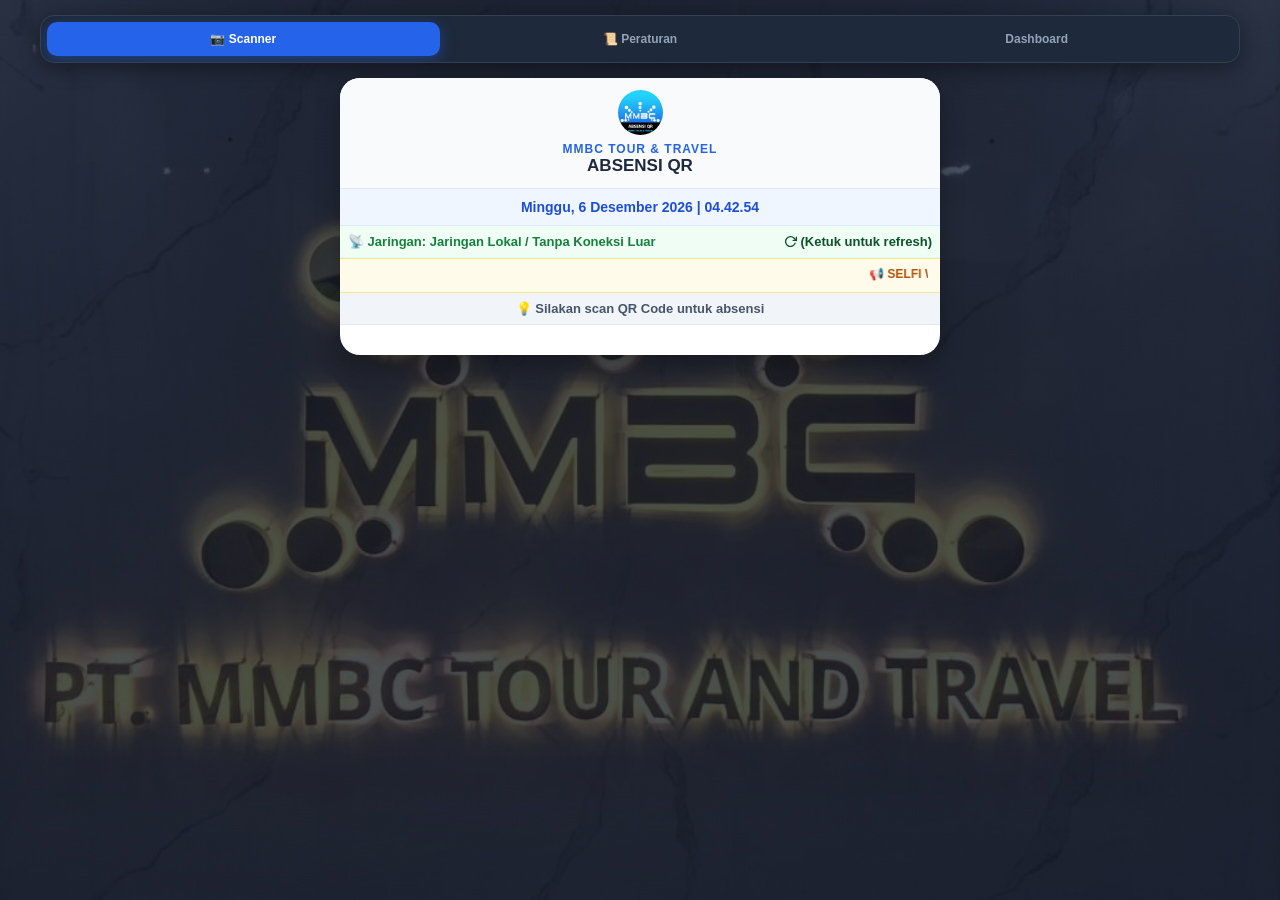
==== commit 52a8a3a6: "Update index.html" ====
--- a/index.html
+++ b/index.html
@@ -805,7 +805,7 @@
         if (isAdminKhususStaffAktif()) {
             el.innerHTML = `<span style="display:inline-block; background:#dcfce7; color:#166534; border:1px solid #86efac; padding:3px 10px; border-radius:999px; font-size:11px; font-weight:700;">⭐ Admin Khusus Staff (${namaAdmin}) • Foto Selfie Terbuka</span>`;
         } else {
-            el.innerHTML = `<span style="display:inline-block; background:#eff6ff; color:#1d4ed8; border:1px solid #bfdbfe; padding:3px 10px; border-radius:999px; font-size:11px; font-weight:700;">👤 Admin Biasa (${namaAdmin}) • Foto Selfie Privat</span>`;
+            el.innerHTML = `<span style="display:inline-block; background:#eff6ff; color:#1d4ed8; border:1px solid #bfdbfe; padding:3px 10px; border-radius:999px; font-size:11px; font-weight:700;">👤 Staff (${namaAdmin}) • Foto Selfie Privat</span>`;
         }
     }
 
@@ -980,7 +980,7 @@
         if (badgeRole) {
             badgeRole.innerHTML = isKhusus
                 ? `<span style="display:inline-block; background:#dcfce7; color:#166534; border:1px solid #86efac; padding:4px 12px; border-radius:999px; font-size:11px; font-weight:700;">⭐ Admin Khusus Staff (Akses Foto Selfie & Update Wi-Fi)</span>`
-                : `<span style="display:inline-block; background:#eff6ff; color:#1d4ed8; border:1px solid #bfdbfe; padding:4px 12px; border-radius:999px; font-size:11px; font-weight:700;">👤 Admin Biasa (Akses Jadwal & Log • Foto Selfie Privat)</span>`;
+                : `<span style="display:inline-block; background:#eff6ff; color:#1d4ed8; border:1px solid #bfdbfe; padding:4px 12px; border-radius:999px; font-size:11px; font-weight:700;">👤 Staff (Akses Jadwal & Log • Foto Selfie Privat)</span>`;
         }
 
         document.getElementById("authOverlay").style.display = "none";
